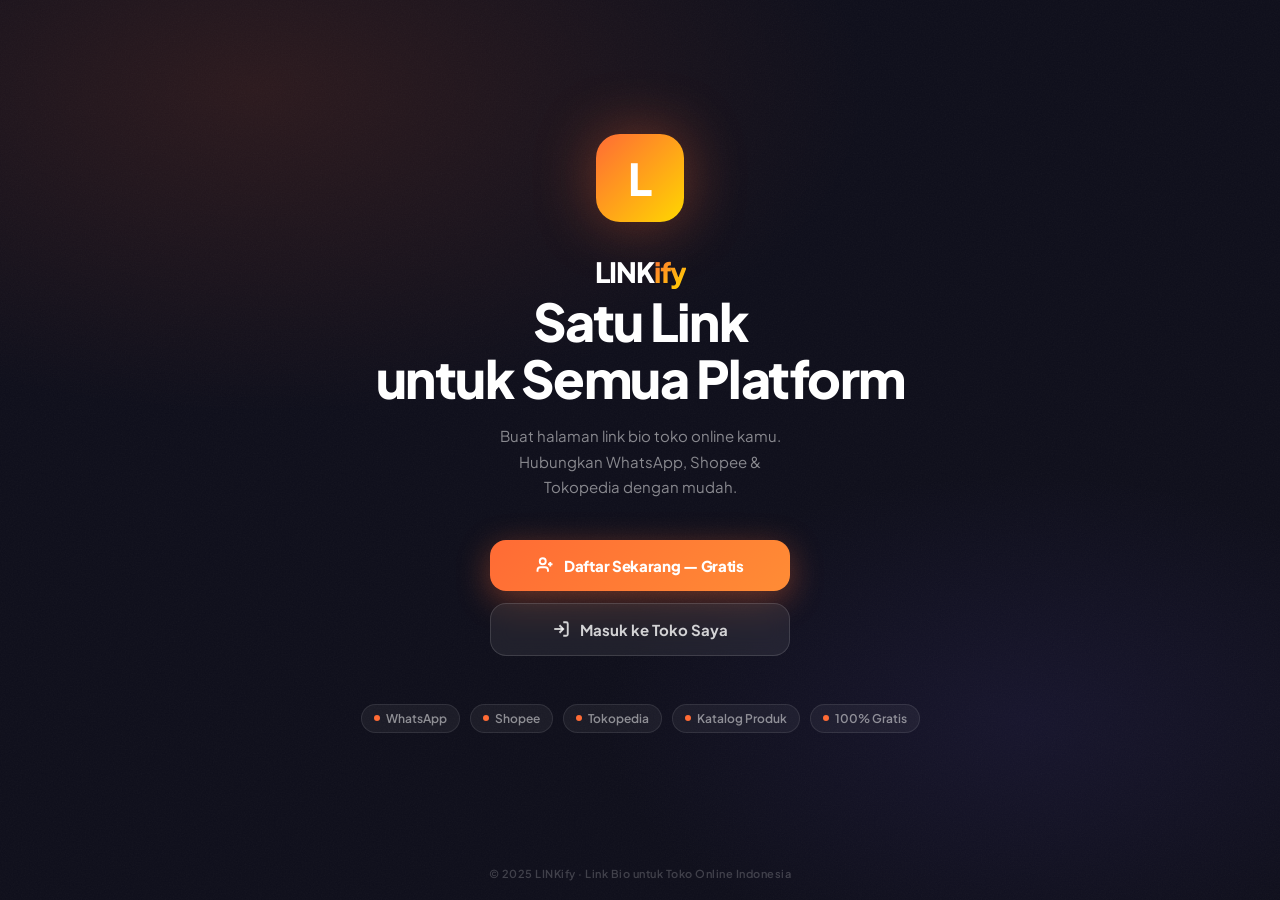
==== index.html @ 131d8022 "update" ====
<!DOCTYPE html>
<html lang="id">
<head>
  <meta charset="UTF-8">
  <meta name="viewport" content="width=device-width, initial-scale=1.0">
  <title>LINKify - Link Bio</title>
  <link rel="preconnect" href="https://fonts.googleapis.com">
  <link rel="preconnect" href="https://fonts.gstatic.com" crossorigin>
  <link href="https://fonts.googleapis.com/css2?family=Plus+Jakarta+Sans:wght@400;500;600;700;800;900&display=swap" rel="stylesheet">
  <script src="https://cdn.tailwindcss.com"></script>
  <link rel="stylesheet" href="css/style.css">
  <link rel="icon" type="image/png" sizes="32x32" href="logo-linkify.png">
  <link rel="apple-touch-icon" href="logo-linkify.png">
  <link rel="manifest" href="manifest.json">
  <style>
    /* STORE VIEW STYLES */
    html, body { min-height: 100%; }
    body.index-page {
      --idx-bg1: #0d0d1a; --idx-bg2: #131325; --idx-bg3: #0a0a18;
      --idx-card: rgba(255,255,255,0.05); --idx-border: rgba(255,255,255,0.1);
      --idx-text: #ffffff; --idx-text-muted: rgba(255,255,255,0.55);
      --idx-footer: rgba(255,255,255,0.3); --idx-section-line: rgba(255,255,255,0.06);
      background-color: #0d0d1a;
      background-image:
        radial-gradient(ellipse 80% 60% at 20% 10%, rgba(255,107,53,0.12) 0%, transparent 60%),
        radial-gradient(ellipse 60% 50% at 80% 80%, rgba(100,80,200,0.1) 0%, transparent 55%),
        url("data:image/svg+xml,%3Csvg xmlns='http://www.w3.org/2000/svg' width='300' height='300'%3E%3Cfilter id='n'%3E%3CfeTurbulence type='fractalNoise' baseFrequency='0.75' numOctaves='4' stitchTiles='stitch'/%3E%3CfeColorMatrix type='saturate' values='0'/%3E%3C/filter%3E%3Crect width='300' height='300' filter='url(%23n)' opacity='0.04'/%3E%3C/svg%3E");
      background-attachment: fixed; min-height: 100vh;
      font-family: 'Plus Jakarta Sans', sans-serif; color: var(--idx-text); overflow-x: hidden;
    }
    body.index-page[data-theme="white"] {
      --idx-bg1: #f8f9ff; --idx-bg2: #eef0fa; --idx-bg3: #f0f2ff;
      --idx-card: rgba(255,255,255,0.75); --idx-border: rgba(0,0,0,0.08);
      --idx-text: #111827; --idx-text-muted: rgba(17,24,39,0.55);
      --idx-footer: rgba(17,24,39,0.4); --idx-section-line: rgba(0,0,0,0.07);
      background-color: #f0f2ff;
      background-image:
        radial-gradient(ellipse 70% 50% at 15% 10%, rgba(255,107,53,0.08) 0%, transparent 55%),
        radial-gradient(ellipse 60% 45% at 85% 85%, rgba(120,100,255,0.07) 0%, transparent 55%);
    }
    body.index-page[data-theme="white"] .store-name,
    body.index-page[data-theme="white"] .product-name { color: #111827; }
    body.index-page[data-theme="white"] .section-title { color: rgba(17,24,39,0.5); }
    body.index-page[data-theme="white"] .theme-switcher { background: rgba(0,0,0,0.07); border-color: rgba(0,0,0,0.1); }
    body.index-page[data-theme="white"] .theme-pill { color: rgba(0,0,0,0.5); }
    body.index-page[data-theme="white"] .theme-pill:hover { color: rgba(0,0,0,0.8); }
    body.index-page[data-theme="white"] .theme-pill.active { background: rgba(0,0,0,0.1); color: #111827; }
    body.index-page[data-theme="white"] .share-btn { background: rgba(0,0,0,0.07); border-color: rgba(0,0,0,0.1); color: #111827; }
    body.index-page[data-theme="white"] .product-card { background: rgba(255,255,255,0.8); border-color: rgba(0,0,0,0.08); }
    body.index-page[data-theme="white"] .footer { color: rgba(17,24,39,0.4); border-color: rgba(0,0,0,0.07); }
    body.index-page[data-theme="white"] .footer-brand { color: rgba(17,24,39,0.5); }

    .store-view { display: none; }
    .store-view.active { display: block; }

    .index-page .container { max-width: 480px; margin: 0 auto; padding: 24px 16px 140px; }
    .index-page .top-bar { display: flex; justify-content: space-between; align-items: center; margin-bottom: 24px; }
    .index-page .share-btn {
      width: 44px; height: 44px; display: flex; align-items: center; justify-content: center;
      background: rgba(255,255,255,0.08); border: 1px solid var(--idx-border);
      backdrop-filter: blur(10px); border-radius: 14px; color: var(--idx-text); cursor: pointer; transition: all 0.3s ease;
    }
    .index-page .share-btn:hover { background: rgba(255,255,255,0.15); }
    .index-page .share-btn:active { transform: scale(0.9); }

    .theme-switcher { display: flex; gap: 4px; background: rgba(0,0,0,0.35); border: 1px solid rgba(255,255,255,0.12); backdrop-filter: blur(16px); border-radius: 50px; padding: 4px; }
    .theme-pill { display: flex; align-items: center; gap: 5px; padding: 5px 11px; border-radius: 50px; border: none; background: transparent; color: rgba(255,255,255,0.55); font-family: 'Plus Jakarta Sans', sans-serif; font-size: 11px; font-weight: 700; cursor: pointer; transition: all 0.25s ease; white-space: nowrap; }
    .theme-pill:hover { color: rgba(255,255,255,0.85); }
    .theme-pill.active { background: rgba(255,255,255,0.18); color: #ffffff; box-shadow: 0 2px 8px rgba(0,0,0,0.3); }

    .index-page .hero { text-align: center; margin-bottom: 36px; }
    .index-page .logo-wrapper {
      width: 120px; height: 120px; border-radius: 50%; padding: 3px;
      background: linear-gradient(270deg, #FF6B35, #FFD700, #FF6B35); background-size: 400% 400%;
      animation: rotateBorder 3s ease infinite; margin: 0 auto 18px;
      box-shadow: 0 0 40px rgba(255,107,53,0.3);
    }
    .index-page .logo-img { width: 100%; height: 100%; border-radius: 50%; object-fit: cover; border: 3px solid var(--idx-bg2); animation: float 3s ease-in-out infinite; background-color: var(--idx-bg3); transition: border-color 0.4s; }
    .index-page .store-name { font-size: 24px; font-weight: 800; margin-bottom: 8px; letter-spacing: -0.5px; color: var(--idx-text); }
    .index-page .store-desc { color: var(--idx-text-muted); font-size: 14px; line-height: 1.6; max-width: 300px; margin: 0 auto; }

    .index-page .section-header { margin-bottom: 14px; }
    .index-page .section-title { font-size: 11px; font-weight: 800; text-transform: uppercase; letter-spacing: 2px; color: var(--idx-text-muted); display: block; }
    .index-page .section-title::after { content: ''; display: block; width: 32px; height: 2px; background: linear-gradient(90deg, #FF6B35, #FFD700); border-radius: 2px; margin-top: 7px; }
    .index-page .platform-section { margin-bottom: 28px; }
    .index-page .catalog-section { margin-bottom: 28px; }

    .index-page .platform-btn {
      display: flex; align-items: center; gap: 14px; width: 100%; padding: 15px 18px;
      border-radius: 18px; border: none; color: white; font-family: 'Plus Jakarta Sans', sans-serif;
      font-size: 14px; font-weight: 700; cursor: pointer; text-decoration: none; margin-bottom: 10px;
      transition: transform 0.2s ease, box-shadow 0.2s ease; box-shadow: 0 4px 20px rgba(0,0,0,0.2);
      position: relative; overflow: hidden;
    }
    .index-page .platform-btn:hover { transform: translateY(-3px); box-shadow: 0 8px 30px rgba(0,0,0,0.35); }
    .index-page .platform-btn:active { transform: translateY(-1px); }
    .index-page .platform-btn::after { content: ''; position: absolute; top: 0; left: -100%; width: 60%; height: 100%; background: linear-gradient(90deg, transparent, rgba(255,255,255,0.15), transparent); transition: left 0.5s; }
    .index-page .platform-btn:hover::after { left: 150%; }
    .index-page .wa-btn { background: linear-gradient(135deg, #25D366, #128C7E); }
    .index-page .shopee-btn { background: linear-gradient(135deg, #EE4D2D, #FF6633); }
    .index-page .tokped-btn { background: linear-gradient(135deg, #03AC0E, #028a0b); }
    .index-page .platform-btn-arrow { margin-left: auto; opacity: 0.6; transition: transform 0.2s, opacity 0.2s; }
    .index-page .platform-btn:hover .platform-btn-arrow { transform: translateX(3px); opacity: 1; }
    .index-page .icon-box { width: 38px; height: 38px; background: rgba(255,255,255,0.2); border-radius: 10px; display: flex; align-items: center; justify-content: center; flex-shrink: 0; }

    .index-page .product-grid { display: grid; grid-template-columns: repeat(2,1fr); gap: 12px; }
    .index-page .product-card { background: var(--idx-card); backdrop-filter: blur(10px); border: 1px solid var(--idx-border); border-radius: 18px; overflow: hidden; transition: transform 0.25s ease, box-shadow 0.25s ease; text-decoration: none; color: var(--idx-text); }
    .index-page .product-card:hover { transform: scale(1.03); box-shadow: 0 12px 28px rgba(0,0,0,0.35); }
    .index-page .product-img { width: 100%; height: 155px; object-fit: cover; background-color: var(--idx-bg2); display: block; }
    .index-page .product-info { padding: 12px; }
    .index-page .product-name { font-size: 13px; font-weight: 600; margin-bottom: 6px; line-height: 1.35; display: -webkit-box; -webkit-line-clamp: 2; -webkit-box-orient: vertical; overflow: hidden; color: var(--idx-text); }
    .index-page .product-price { font-size: 14px; font-weight: 800; color: #FF6B35; background: rgba(255,107,53,0.1); display: inline-block; padding: 3px 8px; border-radius: 7px; }
    .index-page .skeleton-box { background: var(--idx-card); border: 1px solid var(--idx-border); border-radius: 18px; overflow: hidden; }

    .index-page .footer { text-align: center; padding: 24px 0 16px; margin-top: 32px; border-top: 1px solid var(--idx-section-line); font-size: 12px; color: var(--idx-footer); }
    .index-page .footer-brand { display: inline-flex; align-items: center; gap: 6px; margin-top: 8px; font-size: 11px; letter-spacing: 1px; text-transform: uppercase; opacity: 0.6; color: var(--idx-footer); font-weight: 700; }
    .index-page .footer-brand img { width: 16px; height: 16px; border-radius: 4px; opacity: 0.7; }
    .index-page .footer-copy { font-size: 11px; opacity: 0.5; margin-top: 4px; }

    .index-page .floating-wa { position: fixed; bottom: 24px; right: 24px; width: 58px; height: 58px; background: linear-gradient(135deg, #25D366, #128C7E); border-radius: 50%; display: flex; align-items: center; justify-content: center; box-shadow: 0 8px 28px rgba(37,211,102,0.45); z-index: 99; transition: transform 0.25s cubic-bezier(0.34,1.56,0.64,1); }
    .index-page .floating-wa:hover { transform: scale(1.1); }
    .index-page .floating-wa:active { transform: scale(0.9); }

    /* ──── LANDING PAGE ──── */
    #landing-page {
      display: none;
      min-height: 100vh;
      flex-direction: column;
      font-family: 'Plus Jakarta Sans', sans-serif;
    }
    .landing-hero { flex: 1; display: flex; flex-direction: column; align-items: center; justify-content: center; text-align: center; padding: 60px 24px 40px; }
    .landing-logo {
      width: 88px; height: 88px;
      background: linear-gradient(135deg, #FF6B35, #FFD700);
      border-radius: 24px;
      display: flex; align-items: center; justify-content: center;
      margin: 0 auto 32px;
      box-shadow: 0 0 60px rgba(255,107,53,0.4);
      animation: landingPulse 2.5s ease-in-out infinite;
      font-size: 44px; font-weight: 900; color: white; line-height: 1;
    }
    @keyframes landingPulse { 0%,100%{box-shadow:0 0 40px rgba(255,107,53,0.3)} 50%{box-shadow:0 0 80px rgba(255,107,53,0.6)} }
    .landing-wordmark { font-size: 28px; font-weight: 900; letter-spacing: -1px; margin-bottom: 4px; }
    .landing-wordmark span { background: linear-gradient(135deg, #FF6B35, #FFD700); -webkit-background-clip: text; -webkit-text-fill-color: transparent; background-clip: text; }
    .landing-title { font-size: clamp(32px, 7vw, 52px); font-weight: 900; letter-spacing: -1.5px; line-height: 1.1; margin-bottom: 16px; }
    .landing-subtitle { font-size: 15px; color: rgba(255,255,255,0.5); max-width: 320px; line-height: 1.7; margin: 0 auto 40px; }
    .landing-actions { display: flex; flex-direction: column; gap: 12px; width: 100%; max-width: 300px; }
    .landing-btn-primary {
      display: flex; align-items: center; justify-content: center; gap: 10px;
      padding: 16px 24px; background: linear-gradient(135deg, #FF6B35, #FF8C35);
      border-radius: 16px; color: white; font-weight: 800; font-size: 15px;
      text-decoration: none; border: none; cursor: pointer;
      transition: all 0.25s cubic-bezier(0.34,1.56,0.64,1);
      box-shadow: 0 8px 32px rgba(255,107,53,0.4);
      font-family: 'Plus Jakarta Sans', sans-serif; letter-spacing: -0.3px;
    }
    .landing-btn-primary:hover { transform: translateY(-3px) scale(1.02); box-shadow: 0 12px 40px rgba(255,107,53,0.5); }
    .landing-btn-secondary {
      display: flex; align-items: center; justify-content: center; gap: 10px;
      padding: 16px 24px; background: rgba(255,255,255,0.07);
      border: 1px solid rgba(255,255,255,0.13); backdrop-filter: blur(10px);
      border-radius: 16px; color: rgba(255,255,255,0.8); font-weight: 700;
      font-size: 15px; text-decoration: none; cursor: pointer;
      transition: all 0.2s ease; font-family: 'Plus Jakarta Sans', sans-serif;
    }
    .landing-btn-secondary:hover { background: rgba(255,255,255,0.12); color: white; border-color: rgba(255,255,255,0.2); }
    .landing-features { display: flex; gap: 10px; margin-top: 48px; flex-wrap: wrap; justify-content: center; }
    .feature-chip { display: flex; align-items: center; gap: 6px; padding: 6px 12px; background: rgba(255,255,255,0.05); border: 1px solid rgba(255,255,255,0.09); border-radius: 50px; font-size: 12px; font-weight: 600; color: rgba(255,255,255,0.5); }
    .feature-chip-dot { width: 6px; height: 6px; border-radius: 50%; background: #FF6B35; flex-shrink: 0; }
    .landing-footer { text-align: center; padding: 20px; font-size: 11px; color: rgba(255,255,255,0.2); font-weight: 600; letter-spacing: 0.5px; }

    @keyframes rotateBorder { 0%{background-position:0% 50%} 50%{background-position:100% 50%} 100%{background-position:0% 50%} }
    @keyframes float { 0%,100%{transform:translateY(0px)} 50%{transform:translateY(-8px)} }
    .fade-up { opacity: 0; transform: translateY(20px); transition: opacity 0.6s cubic-bezier(0.22,1,0.36,1), transform 0.6s cubic-bezier(0.22,1,0.36,1); }
    .fade-up.show { opacity: 1; transform: translateY(0); }
  </style>
</head>
<body class="index-page">

  <!-- LANDING PAGE (tampil jika tidak ada ?uid=) -->
  <div id="landing-page">
    <div class="landing-hero">
      <div class="landing-logo">L</div>
      <div class="landing-wordmark">LINK<span>ify</span></div>
      <h1 class="landing-title">Satu Link<br>untuk Semua Platform</h1>
      <p class="landing-subtitle">Buat halaman link bio toko online kamu. Hubungkan WhatsApp, Shopee & Tokopedia dengan mudah.</p>
      <div class="landing-actions">
        <a href="admin-daftar.html" class="landing-btn-primary">
          <svg width="18" height="18" viewBox="0 0 24 24" fill="none" stroke="currentColor" stroke-width="2.5"><path d="M16 21v-2a4 4 0 00-4-4H6a4 4 0 00-4 4v2"/><circle cx="9" cy="7" r="4"/><line x1="19" y1="8" x2="19" y2="14"/><line x1="22" y1="11" x2="16" y2="11"/></svg>
          Daftar Sekarang — Gratis
        </a>
        <a href="login-user.html" class="landing-btn-secondary">
          <svg width="18" height="18" viewBox="0 0 24 24" fill="none" stroke="currentColor" stroke-width="2.5"><path d="M15 3h4a2 2 0 012 2v14a2 2 0 01-2 2h-4"/><polyline points="10 17 15 12 10 7"/><line x1="15" y1="12" x2="3" y2="12"/></svg>
          Masuk ke Toko Saya
        </a>
      </div>
      <div class="landing-features">
        <div class="feature-chip"><span class="feature-chip-dot"></span>WhatsApp</div>
        <div class="feature-chip"><span class="feature-chip-dot"></span>Shopee</div>
        <div class="feature-chip"><span class="feature-chip-dot"></span>Tokopedia</div>
        <div class="feature-chip"><span class="feature-chip-dot"></span>Katalog Produk</div>
        <div class="feature-chip"><span class="feature-chip-dot"></span>100% Gratis</div>
      </div>
    </div>
    <div class="landing-footer">© 2025 LINKify · Link Bio untuk Toko Online Indonesia</div>
  </div>

  <!-- STORE VIEW (tampil jika ada ?uid=) -->
  <div class="store-view container">
    <div class="top-bar">
      <div class="theme-switcher" id="themeSwitcher">
        <button class="theme-pill active" data-t="dark" onclick="setTheme('dark')" title="Midnight">
          <span>🌙</span><span>Midnight</span>
        </button>
        <button class="theme-pill" data-t="white" onclick="setTheme('white')" title="White">
          <span>☀️</span><span>White</span>
        </button>
      </div>
      <button onclick="shareLink()" class="share-btn" title="Bagikan">
        <svg xmlns="http://www.w3.org/2000/svg" width="18" height="18" viewBox="0 0 24 24" fill="none" stroke="currentColor" stroke-width="2.5" stroke-linecap="round" stroke-linejoin="round">
          <path d="M4 12v8a2 2 0 0 0 2 2h12a2 2 0 0 0 2-2v-8"/><polyline points="16 6 12 2 8 6"/><line x1="12" y1="2" x2="12" y2="15"/>
        </svg>
      </button>
    </div>

    <div class="hero fade-up">
      <div class="logo-wrapper">
        <img id="profileImg" src="https://placehold.co/200x200/1a1a2e/ffffff?text=Logo" alt="Logo" class="logo-img">
      </div>
      <h1 id="username" class="store-name">Memuat...</h1>
      <p id="bio" class="store-desc"></p>
    </div>

    <div class="platform-section fade-up">
      <div class="section-header"><span class="section-title">Pemesanan & Platform</span></div>
      <a id="link-wa-main" href="#" target="_blank" class="platform-btn wa-btn">
        <div class="icon-box">
          <svg viewBox="0 0 24 24" width="20" height="20" fill="white"><path d="M17.472 14.382c-.297-.149-1.758-.867-2.03-.967-.273-.099-.471-.148-.67.15-.197.297-.767.966-.94 1.164-.173.199-.347.223-.644.075-.297-.15-1.255-.463-2.39-1.475-.883-.788-1.48-1.761-1.653-2.059-.173-.297-.018-.458.13-.606.134-.133.298-.347.446-.52.149-.174.198-.298.298-.497.099-.198.05-.371-.025-.52-.075-.149-.669-1.612-.916-2.207-.242-.579-.487-.5-.669-.51-.173-.008-.371-.01-.57-.01-.198 0-.52.074-.792.372-.272.297-1.04 1.016-1.04 2.479 0 1.462 1.065 2.875 1.213 3.074.149.198 2.096 3.2 5.077 4.487.709.306 1.262.489 1.694.625.712.227 1.36.195 1.871.118.571-.085 1.758-.719 2.006-1.413.248-.694.248-1.289.173-1.413-.074-.124-.272-.198-.57-.347m-5.421 7.403h-.004a9.87 9.87 0 01-5.031-1.378l-.361-.214-3.741.982.998-3.648-.235-.374a9.86 9.86 0 01-1.51-5.26c.001-5.45 4.436-9.884 9.888-9.884 2.64 0 5.122 1.03 6.988 2.898a9.825 9.825 0 012.893 6.994c-.003 5.45-4.437 9.884-9.885 9.884m8.413-18.297A11.815 11.815 0 0012.05 0C5.495 0 .16 5.335.157 11.892c0 2.096.547 4.142 1.588 5.945L.057 24l6.305-1.654a11.882 11.882 0 005.683 1.448h.005c6.554 0 11.89-5.335 11.893-11.893a11.821 11.821 0 00-3.48-8.413z"/></svg>
        </div>
        Pesan Lewat WhatsApp
        <svg class="platform-btn-arrow" width="16" height="16" viewBox="0 0 24 24" fill="none" stroke="currentColor" stroke-width="2.5"><polyline points="9 18 15 12 9 6"/></svg>
      </a>
      <a id="link-shopee" href="#" target="_blank" class="platform-btn shopee-btn hidden">
        <div class="icon-box">
          <svg viewBox="0 0 24 24" width="20" height="20" fill="white"><path d="M19.793 7.507c0-2.075-.828-3.952-2.168-5.308a.675.675 0 00-.95-.014.664.664 0 00-.013.944 6.506 6.506 0 011.8 4.378 6.501 6.501 0 01-6.504 6.487 6.499 6.499 0 01-6.5-6.487 6.497 6.497 0 011.8-4.378.664.664 0 00-.013-.944.675.675 0 00-.95.014A7.824 7.824 0 004.127 7.507c0 .332.022.659.063.98H2.672a1.354 1.354 0 00-1.348 1.214L.024 21.347A1.344 1.344 0 001.37 22.86h21.26a1.344 1.344 0 001.346-1.513l-1.3-11.626a1.354 1.354 0 00-1.348-1.214h-1.597a7.9 7.9 0 00.062-.98zM12 1.14a2.694 2.694 0 110 5.388A2.694 2.694 0 0112 1.14z"/></svg>
        </div>
        Pesan Lewat Shopee
        <svg class="platform-btn-arrow" width="16" height="16" viewBox="0 0 24 24" fill="none" stroke="currentColor" stroke-width="2.5"><polyline points="9 18 15 12 9 6"/></svg>
      </a>
      <a id="link-tokped" href="#" target="_blank" class="platform-btn tokped-btn">
        <div class="icon-box">
          <svg viewBox="0 0 24 24" width="20" height="20" fill="white"><path d="M21 7H3a1 1 0 00-1 1v11a2 2 0 002 2h16a2 2 0 002-2V8a1 1 0 00-1-1zm-9 9a3 3 0 110-6 3 3 0 010 6z"/><path d="M8 7V5a4 4 0 018 0v2"/></svg>
        </div>
        Pesan Lewat Tokopedia
        <svg class="platform-btn-arrow" width="16" height="16" viewBox="0 0 24 24" fill="none" stroke="currentColor" stroke-width="2.5"><polyline points="9 18 15 12 9 6"/></svg>
      </a>
    </div>

    <div class="catalog-section">
      <div class="section-header"><span class="section-title">Katalog Produk</span></div>
      <div id="productList" class="product-grid">
        <div class="skeleton-box">
          <div class="skeleton" style="height:155px;border-radius:18px 18px 0 0;"></div>
          <div style="padding:12px;"><div class="skeleton" style="height:13px;width:80%;margin-bottom:8px;border-radius:6px;"></div><div class="skeleton" style="height:22px;width:45%;border-radius:7px;"></div></div>
        </div>
        <div class="skeleton-box">
          <div class="skeleton" style="height:155px;border-radius:18px 18px 0 0;"></div>
          <div style="padding:12px;"><div class="skeleton" style="height:13px;width:60%;margin-bottom:8px;border-radius:6px;"></div><div class="skeleton" style="height:22px;width:40%;border-radius:7px;"></div></div>
        </div>
      </div>
    </div>

    <div class="footer">
      <p id="footer-store">© 2025 My Store</p>
      <div class="footer-brand"><img src="logo-linkify.png" alt="LINKify"> Powered by LINKify</div>
      <p class="footer-copy">© 2025 LINKify. All rights reserved.</p>
    </div>
  </div>

  <a id="waBtn" href="#" target="_blank" rel="noopener noreferrer" data-wa="" class="floating-wa" style="display:none;">
    <svg xmlns="http://www.w3.org/2000/svg" width="28" height="28" viewBox="0 0 24 24" fill="white"><path d="M17.472 14.382c-.297-.149-1.758-.867-2.03-.967-.273-.099-.471-.148-.67.15-.197.297-.767.966-.94 1.164-.173.199-.347.223-.644.075-.297-.15-1.255-.463-2.39-1.475-.883-.788-1.48-1.761-1.653-2.059-.173-.297-.018-.458.13-.606.134-.133.298-.347.446-.52.149-.174.198-.298.298-.497.099-.198.05-.371-.025-.52-.075-.149-.669-1.612-.916-2.207-.242-.579-.487-.5-.669-.51-.173-.008-.371-.01-.57-.01-.198 0-.52.074-.792.372-.272.297-1.04 1.016-1.04 2.479 0 1.462 1.065 2.875 1.213 3.074.149.198 2.096 3.2 5.077 4.487.709.306 1.262.489 1.694.625.712.227 1.36.195 1.871.118.571-.085 1.758-.719 2.006-1.413.248-.694.248-1.289.173-1.413-.074-.124-.272-.198-.57-.347m-5.421 7.403h-.004a9.87 9.87 0 01-5.031-1.378l-.361-.214-3.741.982.998-3.648-.235-.374a9.86 9.86 0 01-1.51-5.26c.001-5.45 4.436-9.884 9.888-9.884 2.64 0 5.122 1.03 6.988 2.898a9.825 9.825 0 012.893 6.994c-.003 5.45-4.437 9.884-9.885 9.884m8.413-18.297A11.815 11.815 0 0012.05 0C5.495 0 .16 5.335.157 11.892c0 2.096.547 4.142 1.588 5.945L.057 24l6.305-1.654a11.882 11.882 0 005.683 1.448h.005c6.554 0 11.89-5.335 11.893-11.893a11.821 11.821 0 00-3.48-8.413z"/></svg>
  </a>

  <script>
    const urlParams = new URLSearchParams(window.location.search);
    const HAS_UID = !!urlParams.get('uid');
    if (!HAS_UID) {
      document.getElementById('landing-page').style.display = 'flex';
      document.getElementById('landing-page').style.flexDirection = 'column';
    } else {
      document.querySelector('.store-view').classList.add('active');
      document.getElementById('waBtn').style.display = 'flex';
    }
    function setTheme(t) {
      document.body.setAttribute('data-theme', t);
      localStorage.setItem('lf-theme', t);
      document.querySelectorAll('.theme-pill').forEach(d => d.classList.toggle('active', d.dataset.t === t));
    }
    const validThemes = ['dark','white'];
    const savedTheme = validThemes.includes(localStorage.getItem('lf-theme')) ? localStorage.getItem('lf-theme') : 'dark';
    setTheme(savedTheme);
    window.shareLink = () => {
      const title = document.getElementById('username')?.innerText || 'Toko';
      if (navigator.share) { navigator.share({ title, url: window.location.href }); }
      else { navigator.clipboard.writeText(window.location.href).then(() => alert('Link berhasil disalin!')).catch(() => alert('Gagal menyalin link.')); }
    };
  </script>
  <script type="module" src="js/script.js"></script>
</body>
</html>
---- css/style.css ----
@import url('https://fonts.googleapis.com/css2?family=Plus+Jakarta+Sans:wght@400;500;600;700;800;900&family=Inter:wght@400;500;600;700;800&display=swap');

*, *::before, *::after { box-sizing: border-box; margin: 0; padding: 0; }

:root {
  --bg: #F7F7F8;
  --card: #FFFFFF;
  --text: #0F0F10;
  --text-muted: #6B7280;
  --border: #E5E7EB;
  --danger: #EF4444;
  --accent: #FF6B35;
  --accent-hover: #E85A25;
  --success: #10B981;
}

.hidden { display: none !important; }

/* ========== GLOBAL ========== */
html, body { height: 100%; background: var(--bg); font-family: 'Inter', sans-serif; color: var(--text); }

.earth-card {
  background-color: var(--card);
  border: 1px solid var(--border);
  box-shadow: 0 4px 24px rgba(0,0,0,0.06);
  border-radius: 20px;
}

h1, h2, h3 { font-family: 'Plus Jakarta Sans', sans-serif; font-weight: 700; }

input, textarea, select {
  color: var(--text) !important;
  background-color: var(--bg) !important;
  border: 1px solid var(--border) !important;
  transition: all 0.2s ease;
  font-family: 'Inter', sans-serif;
}
input:focus, textarea:focus {
  outline: none;
  border-color: var(--accent) !important;
  box-shadow: 0 0 0 3px rgba(255,107,53,0.1);
  background-color: #fff !important;
}

.page { display: none; }
.page.active, .page.show { display: block; animation: fadeIn 0.3s; }
@keyframes fadeIn { from { opacity: 0; transform: translateY(6px); } to { opacity: 1; transform: translateY(0); } }

.skeleton {
  background: linear-gradient(90deg, var(--bg) 25%, #E5E7EB 50%, var(--bg) 75%);
  background-size: 200% 100%;
  animation: shimmer 1.5s infinite;
  border-radius: 10px;
}
@keyframes shimmer { 0% { background-position: -200% 0; } 100% { background-position: 200% 0; } }

.product-card { transition: all 0.3s ease; }
.product-card:hover { transform: translateY(-3px); box-shadow: 0 16px 32px -8px rgba(0,0,0,0.1); }

.fade-up { opacity: 0; transform: translateY(20px); transition: opacity 0.6s cubic-bezier(0.22, 1, 0.36, 1), transform 0.6s cubic-bezier(0.22, 1, 0.36, 1); }
.fade-up.show { opacity: 1; transform: translateY(0); }

.jelly-click { transition: transform 0.15s cubic-bezier(0.4, 0, 0.2, 1); }
.jelly-click:active { transform: scale(0.85); transition: transform 0.08s; }
.jelly-click.bounce-back { transform: scale(1.08); transition: transform 0.2s cubic-bezier(0.34, 1.56, 0.64, 1); }
button { transition: all 0.2s ease; }

/* ========== LAYOUT ADMIN ========== */
.wrapper { display: flex; min-height: 100vh; }

.sidebar {
  width: 240px;
  background: #0F0F10;
  border-right: none;
  position: fixed; top: 0; left: 0; bottom: 0;
  padding: 20px 14px;
  display: flex; flex-direction: column;
  z-index: 30; transition: transform 0.28s ease;
  overflow-y: auto;
}
.sidebar-logo {
  font-family: 'Plus Jakarta Sans', sans-serif;
  font-weight: 900; font-size: 20px;
  margin-bottom: 28px; padding: 4px 8px;
  color: #fff; letter-spacing: -0.5px;
}
.sidebar-logo span { color: #FF6B35; }

.sidebar-section-label {
  font-size: 10px; font-weight: 700;
  text-transform: uppercase; letter-spacing: 1.2px;
  color: rgba(255,255,255,0.25);
  padding: 0 8px; margin: 12px 0 6px;
}

.sidebar-menu { display: flex; flex-direction: column; gap: 2px; flex: 1; }

.tab-btn {
  padding: 11px 12px; border-radius: 10px;
  cursor: pointer; font-weight: 600; font-size: 13px;
  color: rgba(255,255,255,0.45);
  border: none; background: transparent;
  text-align: left; width: 100%;
  display: flex; align-items: center; gap: 10px;
  transition: all 0.15s; font-family: 'Inter', sans-serif; line-height: 1;
}
.tab-btn svg { width: 17px; height: 17px; flex-shrink: 0; }
.tab-btn:hover { background: rgba(255,255,255,0.07); color: rgba(255,255,255,0.85); }
.tab-btn.active-tab { background: rgba(255,107,53,0.15); color: #FF6B35; }
.tab-btn.active-tab svg { stroke: #FF6B35; }
.tab-btn.logout-btn { color: rgba(239,68,68,0.7); margin-top: 6px; }
.tab-btn.logout-btn:hover { background: rgba(239,68,68,0.1); color: #EF4444; }

hr.divider { border: none; border-top: 1px solid rgba(255,255,255,0.07); margin: 10px 0; }

.overlay { display: none; position: fixed; inset: 0; background: rgba(0,0,0,0.6); z-index: 25; backdrop-filter: blur(3px); }
.overlay.show { display: block; }

.main { margin-left: 240px; flex: 1; display: flex; flex-direction: column; min-height: 100vh; }

.mob-header {
  display: none; padding: 14px 16px;
  background: #0F0F10;
  align-items: center; justify-content: space-between;
  position: sticky; top: 0; z-index: 20;
}
.mob-title { font-family: 'Plus Jakarta Sans', sans-serif; font-weight: 900; font-size: 17px; color: #fff; letter-spacing: -0.5px; }
.mob-title span { color: #FF6B35; }
.hamburger {
  width: 38px; height: 38px; border-radius: 10px;
  border: 1px solid rgba(255,255,255,0.12);
  background: rgba(255,255,255,0.07);
  display: flex; align-items: center; justify-content: center;
  cursor: pointer; padding: 0; color: #fff;
}

.page-wrap { padding: 28px 28px 60px; flex: 1; }
.page-h { font-size: 21px; font-weight: 800; margin-bottom: 20px; letter-spacing: -0.5px; }

/* CLOCK BOX */
.clock-box {
  background: linear-gradient(135deg, #0F0F10, #1a1a2e);
  border: 1px solid rgba(255,107,53,0.2);
  border-radius: 16px; padding: 20px 24px; margin-bottom: 16px;
  position: relative; overflow: hidden;
}
.clock-box::before {
  content: ''; position: absolute; top: -30px; right: -30px;
  width: 100px; height: 100px; border-radius: 50%;
  background: radial-gradient(circle, rgba(255,107,53,0.2), transparent);
}
.clock-time { font-size: 34px; font-weight: 900; letter-spacing: -1.5px; font-variant-numeric: tabular-nums; color: #fff; font-family: 'Plus Jakarta Sans', sans-serif; }
.clock-date { font-size: 12px; opacity: 0.45; margin-top: 4px; color: #fff; font-weight: 600; }
.clock-accent { display: inline-block; color: #FF6B35; }

/* STATS */
.stats { display: grid; grid-template-columns: repeat(auto-fit, minmax(160px, 1fr)); gap: 12px; }
.stat {
  background: var(--card); border: 1px solid var(--border);
  border-radius: 14px; padding: 18px 20px;
  transition: box-shadow 0.2s ease;
}
.stat:hover { box-shadow: 0 4px 16px rgba(0,0,0,0.06); }
.stat-lbl { font-size: 11px; font-weight: 700; color: var(--text-muted); text-transform: uppercase; letter-spacing: 0.8px; margin-bottom: 10px; }
.stat-val { font-size: 30px; font-weight: 900; line-height: 1; font-family: 'Plus Jakarta Sans', sans-serif; letter-spacing: -1px; }
.stat-val.red { color: var(--danger); }
.stat-val.sm { font-size: 13px; font-weight: 700; word-break: break-all; letter-spacing: 0; }
.stat-icon { width: 32px; height: 32px; border-radius: 8px; display: flex; align-items: center; justify-content: center; margin-bottom: 12px; }

/* PRODUCT LIST */
.prod-header { display: flex; justify-content: space-between; align-items: center; flex-wrap: wrap; gap: 10px; margin-bottom: 18px; }
.prod-grid { display: grid; grid-template-columns: repeat(auto-fill, minmax(190px, 1fr)); gap: 12px; }

.p-card {
  background: var(--card); border: 1px solid var(--border);
  border-radius: 16px; overflow: hidden;
  transition: box-shadow 0.2s, transform 0.2s;
}
.p-card:hover { box-shadow: 0 8px 24px rgba(0,0,0,0.08); transform: translateY(-2px); }
.p-img { width: 100%; height: 135px; object-fit: cover; background: var(--bg); display: block; }
.p-body { padding: 12px 14px 14px; }
.p-name { font-size: 13px; font-weight: 700; white-space: nowrap; overflow: hidden; text-overflow: ellipsis; margin-bottom: 3px; }
.p-price { font-size: 15px; font-weight: 800; color: var(--accent); margin-bottom: 2px; letter-spacing: -0.3px; }
.p-stock { font-size: 11px; color: var(--text-muted); margin-bottom: 10px; font-weight: 600; }
.p-acts { display: flex; gap: 6px; }
.p-acts button { flex: 1; padding: 7px 0; border-radius: 8px; font-size: 12px; font-weight: 700; cursor: pointer; font-family: 'Inter', sans-serif; border: 1px solid; transition: all 0.15s; }
.btn-ed { border-color: var(--border); background: var(--bg); color: var(--text); }
.btn-ed:hover { background: var(--text); color: #fff; border-color: var(--text); }
.btn-del { border-color: #FEE2E2; background: #FEF2F2; color: var(--danger); }
.btn-del:hover { background: var(--danger); color: #fff; border-color: var(--danger); }

.skel-card { background: var(--card); border: 1px solid var(--border); border-radius: 16px; overflow: hidden; }
.empty { grid-column: 1/-1; text-align: center; padding: 60px 20px; color: var(--text-muted); }
.empty svg { width: 48px; height: 48px; margin: 0 auto 14px; display: block; opacity: 0.4; }
.empty-h { font-size: 15px; font-weight: 800; color: var(--text); margin-bottom: 6px; }
.empty-p { font-size: 13px; font-weight: 500; }

/* SETTINGS FORM */
.f-card { background: var(--card); border: 1px solid var(--border); border-radius: 18px; padding: 24px; max-width: 520px; }
.f-group { margin-bottom: 16px; }
.f-label { display: block; margin-bottom: 7px; font-size: 12px; font-weight: 700; text-transform: uppercase; letter-spacing: 0.5px; color: var(--text-muted); }
.f-label.red { color: var(--danger); }
.f-input, .f-area {
  width: 100%; padding: 11px 13px;
  border-radius: 11px; font-size: 14px; font-weight: 500;
  border: 1px solid var(--border); background: var(--bg); color: var(--text);
  outline: none; transition: all 0.15s; font-family: 'Inter', sans-serif;
}
.f-input:focus, .f-area:focus { border-color: var(--accent); background: #fff; box-shadow: 0 0 0 3px rgba(255,107,53,0.1); }
.f-area { resize: vertical; }
.f-row { display: flex; gap: 12px; }
.f-row .f-group { flex: 1; }

.logo-row { display: flex; gap: 12px; align-items: center; flex-wrap: wrap; }
#logo-preview { width: 56px; height: 56px; border-radius: 50%; object-fit: cover; border: 2px solid var(--border); flex-shrink: 0; }

/* BUTTONS */
.btn { padding: 11px 20px; border-radius: 11px; font-weight: 700; font-size: 14px; cursor: pointer; border: none; display: inline-flex; align-items: center; justify-content: center; gap: 7px; font-family: 'Inter', sans-serif; transition: all 0.15s; letter-spacing: -0.2px; }
.btn-dark { background: #0F0F10; color: #fff; }
.btn-dark:hover { background: #2a2a2a; }
.btn-dark:active { transform: scale(0.97); }
.btn-dark:disabled { opacity: 0.4; cursor: not-allowed; transform: none; }
.btn-accent { background: var(--accent); color: #fff; box-shadow: 0 4px 16px rgba(255,107,53,0.3); }
.btn-accent:hover { background: var(--accent-hover); box-shadow: 0 6px 20px rgba(255,107,53,0.4); }
.btn-w { width: 100%; }

/* MODAL */
.modal-bg { display: none; position: fixed; inset: 0; background: rgba(0,0,0,0.6); z-index: 50; align-items: flex-end; justify-content: center; backdrop-filter: blur(4px); }
.modal-bg.open, .modal-bg.show { display: flex; }
.modal-box {
  background: #fff; width: 100%; max-width: 480px;
  border-radius: 24px 24px 0 0;
  padding: 6px 22px 36px;
  max-height: 92vh; overflow-y: auto;
  animation: slideUp 0.28s cubic-bezier(0.22,1,0.36,1);
}
@keyframes slideUp { from { transform: translateY(100%); } to { transform: translateY(0); } }
.modal-pull { width: 36px; height: 4px; background: #D1D5DB; border-radius: 2px; margin: 12px auto 18px; cursor: pointer; }
.modal-h { font-size: 17px; font-weight: 800; margin-bottom: 18px; letter-spacing: -0.4px; }

/* UPLOAD */
.upload-zone {
  border: 2px dashed var(--border); border-radius: 12px;
  padding: 22px; text-align: center; cursor: pointer;
  background: var(--bg); color: var(--text-muted);
  font-size: 13px; font-weight: 600; transition: all 0.2s ease;
}
.upload-zone:hover { border-color: var(--accent); color: var(--accent); background: rgba(255,107,53,0.04); }
#img-preview-wrap { margin-top: 10px; display: none; }
#img-preview-wrap img { width: 100%; height: 180px; object-fit: cover; border-radius: 10px; border: 1px solid var(--border); }

/* TOAST */
#toast {
  position: fixed; top: 18px; left: 50%;
  transform: translateX(-50%) translateY(-120px);
  color: #fff; padding: 11px 22px;
  border-radius: 50px; font-size: 13px; font-weight: 700;
  z-index: 999; box-shadow: 0 6px 24px rgba(0,0,0,0.2);
  white-space: nowrap; opacity: 0; pointer-events: none;
  transition: transform 0.28s cubic-bezier(0.22,1,0.36,1), opacity 0.28s ease;
}
#toast.show { transform: translateX(-50%) translateY(0); opacity: 1; }

/* ======== RESPONSIVE ======== */
@media (max-width: 768px) {
  .sidebar { transform: translateX(-100%); }
  .sidebar.open { transform: translateX(0); box-shadow: 6px 0 32px rgba(0,0,0,0.25); }
  .main { margin-left: 0; }
  .mob-header { display: flex; }
  .page-wrap { padding: 16px 14px 80px; }
  .prod-grid { grid-template-columns: 1fr 1fr; }
  .f-card { max-width: 100%; }
  .clock-time { font-size: 28px; }
}
@media (max-width: 400px) {
  .prod-grid { grid-template-columns: 1fr; }
  .f-row { flex-direction: column; gap: 0; }
}

/* ===== MODAL DESKTOP ===== */
@media (min-width: 600px) {
  .modal-bg {
    align-items: center;
    padding: 16px;
  }
  .modal-box {
    border-radius: 20px;
    max-width: 520px;
    max-height: 88vh;
  }
}
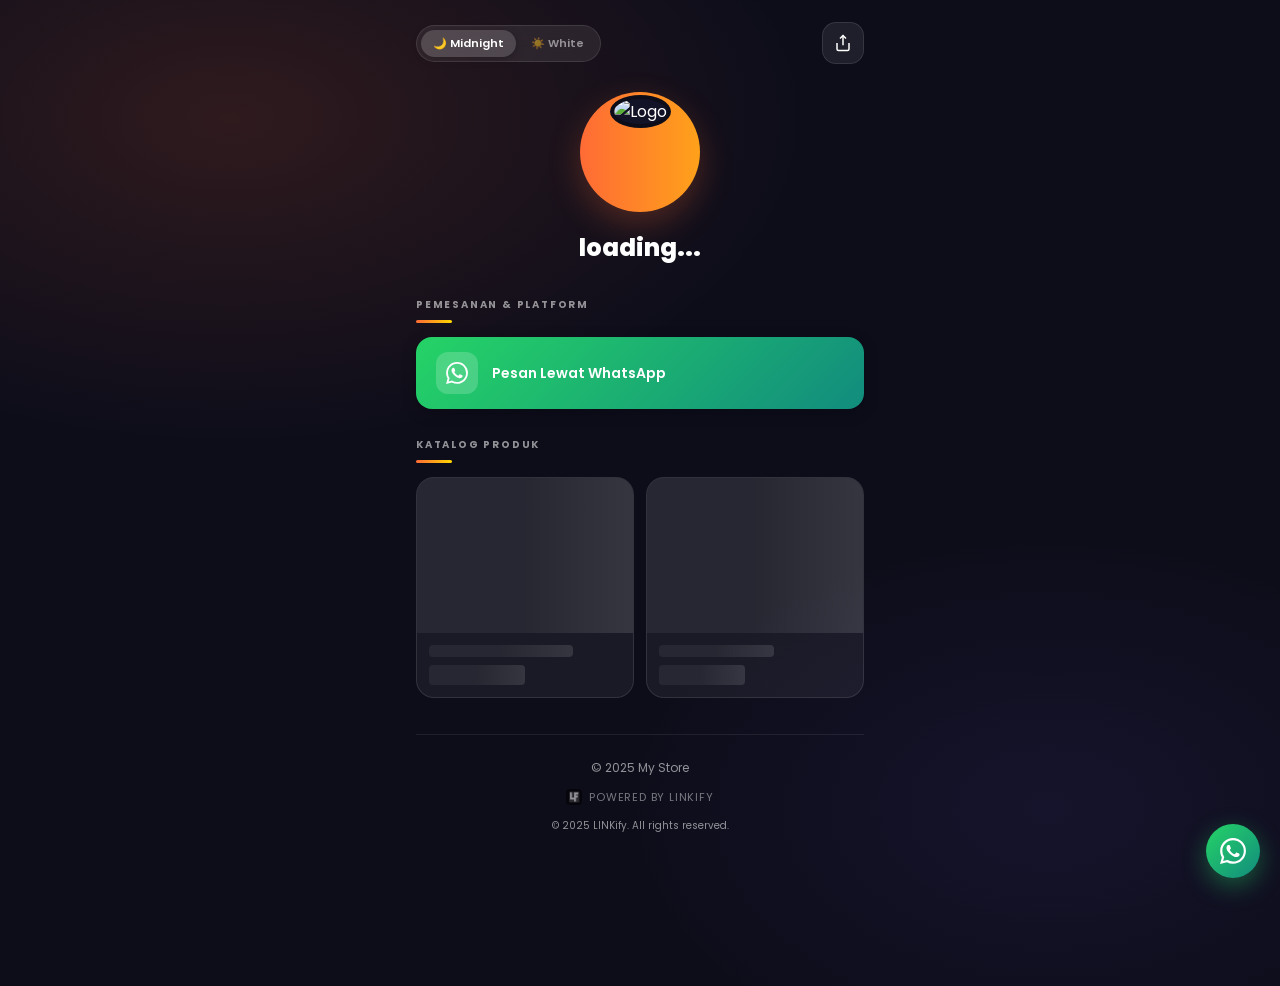
==== commit ddf93e2b: "Update print statement to display 'Goodbye World'" ====
--- a/index.html
+++ b/index.html
@@ -3,308 +3,121 @@
 <head>
   <meta charset="UTF-8">
   <meta name="viewport" content="width=device-width, initial-scale=1.0">
-  <title>LINKify - Link Bio</title>
-  <link rel="preconnect" href="https://fonts.googleapis.com">
-  <link rel="preconnect" href="https://fonts.gstatic.com" crossorigin>
-  <link href="https://fonts.googleapis.com/css2?family=Plus+Jakarta+Sans:wght@400;500;600;700;800;900&display=swap" rel="stylesheet">
-  <script src="https://cdn.tailwindcss.com"></script>
-  <link rel="stylesheet" href="css/style.css">
-  <link rel="icon" type="image/png" sizes="32x32" href="logo-linkify.png">
+  <title>LINKify — Link Bio Toko</title>
+  <link rel="icon" href="logo-linkify.png">
   <link rel="apple-touch-icon" href="logo-linkify.png">
   <link rel="manifest" href="manifest.json">
-  <style>
-    /* STORE VIEW STYLES */
-    html, body { min-height: 100%; }
-    body.index-page {
-      --idx-bg1: #0d0d1a; --idx-bg2: #131325; --idx-bg3: #0a0a18;
-      --idx-card: rgba(255,255,255,0.05); --idx-border: rgba(255,255,255,0.1);
-      --idx-text: #ffffff; --idx-text-muted: rgba(255,255,255,0.55);
-      --idx-footer: rgba(255,255,255,0.3); --idx-section-line: rgba(255,255,255,0.06);
-      background-color: #0d0d1a;
-      background-image:
-        radial-gradient(ellipse 80% 60% at 20% 10%, rgba(255,107,53,0.12) 0%, transparent 60%),
-        radial-gradient(ellipse 60% 50% at 80% 80%, rgba(100,80,200,0.1) 0%, transparent 55%),
-        url("data:image/svg+xml,%3Csvg xmlns='http://www.w3.org/2000/svg' width='300' height='300'%3E%3Cfilter id='n'%3E%3CfeTurbulence type='fractalNoise' baseFrequency='0.75' numOctaves='4' stitchTiles='stitch'/%3E%3CfeColorMatrix type='saturate' values='0'/%3E%3C/filter%3E%3Crect width='300' height='300' filter='url(%23n)' opacity='0.04'/%3E%3C/svg%3E");
-      background-attachment: fixed; min-height: 100vh;
-      font-family: 'Plus Jakarta Sans', sans-serif; color: var(--idx-text); overflow-x: hidden;
-    }
-    body.index-page[data-theme="white"] {
-      --idx-bg1: #f8f9ff; --idx-bg2: #eef0fa; --idx-bg3: #f0f2ff;
-      --idx-card: rgba(255,255,255,0.75); --idx-border: rgba(0,0,0,0.08);
-      --idx-text: #111827; --idx-text-muted: rgba(17,24,39,0.55);
-      --idx-footer: rgba(17,24,39,0.4); --idx-section-line: rgba(0,0,0,0.07);
-      background-color: #f0f2ff;
-      background-image:
-        radial-gradient(ellipse 70% 50% at 15% 10%, rgba(255,107,53,0.08) 0%, transparent 55%),
-        radial-gradient(ellipse 60% 45% at 85% 85%, rgba(120,100,255,0.07) 0%, transparent 55%);
-    }
-    body.index-page[data-theme="white"] .store-name,
-    body.index-page[data-theme="white"] .product-name { color: #111827; }
-    body.index-page[data-theme="white"] .section-title { color: rgba(17,24,39,0.5); }
-    body.index-page[data-theme="white"] .theme-switcher { background: rgba(0,0,0,0.07); border-color: rgba(0,0,0,0.1); }
-    body.index-page[data-theme="white"] .theme-pill { color: rgba(0,0,0,0.5); }
-    body.index-page[data-theme="white"] .theme-pill:hover { color: rgba(0,0,0,0.8); }
-    body.index-page[data-theme="white"] .theme-pill.active { background: rgba(0,0,0,0.1); color: #111827; }
-    body.index-page[data-theme="white"] .share-btn { background: rgba(0,0,0,0.07); border-color: rgba(0,0,0,0.1); color: #111827; }
-    body.index-page[data-theme="white"] .product-card { background: rgba(255,255,255,0.8); border-color: rgba(0,0,0,0.08); }
-    body.index-page[data-theme="white"] .footer { color: rgba(17,24,39,0.4); border-color: rgba(0,0,0,0.07); }
-    body.index-page[data-theme="white"] .footer-brand { color: rgba(17,24,39,0.5); }
+  <link rel="preconnect" href="https://fonts.googleapis.com">
+  <link href="https://fonts.googleapis.com/css2?family=Poppins:wght@400;500;600;700;800&display=swap" rel="stylesheet">
+  <link rel="stylesheet" href="css/index.css">
+</head>
+<body>
+  <div class="container">
 
-    .store-view { display: none; }
-    .store-view.active { display: block; }
-
-    .index-page .container { max-width: 480px; margin: 0 auto; padding: 24px 16px 140px; }
-    .index-page .top-bar { display: flex; justify-content: space-between; align-items: center; margin-bottom: 24px; }
-    .index-page .share-btn {
-      width: 44px; height: 44px; display: flex; align-items: center; justify-content: center;
-      background: rgba(255,255,255,0.08); border: 1px solid var(--idx-border);
-      backdrop-filter: blur(10px); border-radius: 14px; color: var(--idx-text); cursor: pointer; transition: all 0.3s ease;
-    }
-    .index-page .share-btn:hover { background: rgba(255,255,255,0.15); }
-    .index-page .share-btn:active { transform: scale(0.9); }
-
-    .theme-switcher { display: flex; gap: 4px; background: rgba(0,0,0,0.35); border: 1px solid rgba(255,255,255,0.12); backdrop-filter: blur(16px); border-radius: 50px; padding: 4px; }
-    .theme-pill { display: flex; align-items: center; gap: 5px; padding: 5px 11px; border-radius: 50px; border: none; background: transparent; color: rgba(255,255,255,0.55); font-family: 'Plus Jakarta Sans', sans-serif; font-size: 11px; font-weight: 700; cursor: pointer; transition: all 0.25s ease; white-space: nowrap; }
-    .theme-pill:hover { color: rgba(255,255,255,0.85); }
-    .theme-pill.active { background: rgba(255,255,255,0.18); color: #ffffff; box-shadow: 0 2px 8px rgba(0,0,0,0.3); }
-
-    .index-page .hero { text-align: center; margin-bottom: 36px; }
-    .index-page .logo-wrapper {
-      width: 120px; height: 120px; border-radius: 50%; padding: 3px;
-      background: linear-gradient(270deg, #FF6B35, #FFD700, #FF6B35); background-size: 400% 400%;
-      animation: rotateBorder 3s ease infinite; margin: 0 auto 18px;
-      box-shadow: 0 0 40px rgba(255,107,53,0.3);
-    }
-    .index-page .logo-img { width: 100%; height: 100%; border-radius: 50%; object-fit: cover; border: 3px solid var(--idx-bg2); animation: float 3s ease-in-out infinite; background-color: var(--idx-bg3); transition: border-color 0.4s; }
-    .index-page .store-name { font-size: 24px; font-weight: 800; margin-bottom: 8px; letter-spacing: -0.5px; color: var(--idx-text); }
-    .index-page .store-desc { color: var(--idx-text-muted); font-size: 14px; line-height: 1.6; max-width: 300px; margin: 0 auto; }
-
-    .index-page .section-header { margin-bottom: 14px; }
-    .index-page .section-title { font-size: 11px; font-weight: 800; text-transform: uppercase; letter-spacing: 2px; color: var(--idx-text-muted); display: block; }
-    .index-page .section-title::after { content: ''; display: block; width: 32px; height: 2px; background: linear-gradient(90deg, #FF6B35, #FFD700); border-radius: 2px; margin-top: 7px; }
-    .index-page .platform-section { margin-bottom: 28px; }
-    .index-page .catalog-section { margin-bottom: 28px; }
-
-    .index-page .platform-btn {
-      display: flex; align-items: center; gap: 14px; width: 100%; padding: 15px 18px;
-      border-radius: 18px; border: none; color: white; font-family: 'Plus Jakarta Sans', sans-serif;
-      font-size: 14px; font-weight: 700; cursor: pointer; text-decoration: none; margin-bottom: 10px;
-      transition: transform 0.2s ease, box-shadow 0.2s ease; box-shadow: 0 4px 20px rgba(0,0,0,0.2);
-      position: relative; overflow: hidden;
-    }
-    .index-page .platform-btn:hover { transform: translateY(-3px); box-shadow: 0 8px 30px rgba(0,0,0,0.35); }
-    .index-page .platform-btn:active { transform: translateY(-1px); }
-    .index-page .platform-btn::after { content: ''; position: absolute; top: 0; left: -100%; width: 60%; height: 100%; background: linear-gradient(90deg, transparent, rgba(255,255,255,0.15), transparent); transition: left 0.5s; }
-    .index-page .platform-btn:hover::after { left: 150%; }
-    .index-page .wa-btn { background: linear-gradient(135deg, #25D366, #128C7E); }
-    .index-page .shopee-btn { background: linear-gradient(135deg, #EE4D2D, #FF6633); }
-    .index-page .tokped-btn { background: linear-gradient(135deg, #03AC0E, #028a0b); }
-    .index-page .platform-btn-arrow { margin-left: auto; opacity: 0.6; transition: transform 0.2s, opacity 0.2s; }
-    .index-page .platform-btn:hover .platform-btn-arrow { transform: translateX(3px); opacity: 1; }
-    .index-page .icon-box { width: 38px; height: 38px; background: rgba(255,255,255,0.2); border-radius: 10px; display: flex; align-items: center; justify-content: center; flex-shrink: 0; }
-
-    .index-page .product-grid { display: grid; grid-template-columns: repeat(2,1fr); gap: 12px; }
-    .index-page .product-card { background: var(--idx-card); backdrop-filter: blur(10px); border: 1px solid var(--idx-border); border-radius: 18px; overflow: hidden; transition: transform 0.25s ease, box-shadow 0.25s ease; text-decoration: none; color: var(--idx-text); }
-    .index-page .product-card:hover { transform: scale(1.03); box-shadow: 0 12px 28px rgba(0,0,0,0.35); }
-    .index-page .product-img { width: 100%; height: 155px; object-fit: cover; background-color: var(--idx-bg2); display: block; }
-    .index-page .product-info { padding: 12px; }
-    .index-page .product-name { font-size: 13px; font-weight: 600; margin-bottom: 6px; line-height: 1.35; display: -webkit-box; -webkit-line-clamp: 2; -webkit-box-orient: vertical; overflow: hidden; color: var(--idx-text); }
-    .index-page .product-price { font-size: 14px; font-weight: 800; color: #FF6B35; background: rgba(255,107,53,0.1); display: inline-block; padding: 3px 8px; border-radius: 7px; }
-    .index-page .skeleton-box { background: var(--idx-card); border: 1px solid var(--idx-border); border-radius: 18px; overflow: hidden; }
-
-    .index-page .footer { text-align: center; padding: 24px 0 16px; margin-top: 32px; border-top: 1px solid var(--idx-section-line); font-size: 12px; color: var(--idx-footer); }
-    .index-page .footer-brand { display: inline-flex; align-items: center; gap: 6px; margin-top: 8px; font-size: 11px; letter-spacing: 1px; text-transform: uppercase; opacity: 0.6; color: var(--idx-footer); font-weight: 700; }
-    .index-page .footer-brand img { width: 16px; height: 16px; border-radius: 4px; opacity: 0.7; }
-    .index-page .footer-copy { font-size: 11px; opacity: 0.5; margin-top: 4px; }
-
-    .index-page .floating-wa { position: fixed; bottom: 24px; right: 24px; width: 58px; height: 58px; background: linear-gradient(135deg, #25D366, #128C7E); border-radius: 50%; display: flex; align-items: center; justify-content: center; box-shadow: 0 8px 28px rgba(37,211,102,0.45); z-index: 99; transition: transform 0.25s cubic-bezier(0.34,1.56,0.64,1); }
-    .index-page .floating-wa:hover { transform: scale(1.1); }
-    .index-page .floating-wa:active { transform: scale(0.9); }
-
-    /* ──── LANDING PAGE ──── */
-    #landing-page {
-      display: none;
-      min-height: 100vh;
-      flex-direction: column;
-      font-family: 'Plus Jakarta Sans', sans-serif;
-    }
-    .landing-hero { flex: 1; display: flex; flex-direction: column; align-items: center; justify-content: center; text-align: center; padding: 60px 24px 40px; }
-    .landing-logo {
-      width: 88px; height: 88px;
-      background: linear-gradient(135deg, #FF6B35, #FFD700);
-      border-radius: 24px;
-      display: flex; align-items: center; justify-content: center;
-      margin: 0 auto 32px;
-      box-shadow: 0 0 60px rgba(255,107,53,0.4);
-      animation: landingPulse 2.5s ease-in-out infinite;
-      font-size: 44px; font-weight: 900; color: white; line-height: 1;
-    }
-    @keyframes landingPulse { 0%,100%{box-shadow:0 0 40px rgba(255,107,53,0.3)} 50%{box-shadow:0 0 80px rgba(255,107,53,0.6)} }
-    .landing-wordmark { font-size: 28px; font-weight: 900; letter-spacing: -1px; margin-bottom: 4px; }
-    .landing-wordmark span { background: linear-gradient(135deg, #FF6B35, #FFD700); -webkit-background-clip: text; -webkit-text-fill-color: transparent; background-clip: text; }
-    .landing-title { font-size: clamp(32px, 7vw, 52px); font-weight: 900; letter-spacing: -1.5px; line-height: 1.1; margin-bottom: 16px; }
-    .landing-subtitle { font-size: 15px; color: rgba(255,255,255,0.5); max-width: 320px; line-height: 1.7; margin: 0 auto 40px; }
-    .landing-actions { display: flex; flex-direction: column; gap: 12px; width: 100%; max-width: 300px; }
-    .landing-btn-primary {
-      display: flex; align-items: center; justify-content: center; gap: 10px;
-      padding: 16px 24px; background: linear-gradient(135deg, #FF6B35, #FF8C35);
-      border-radius: 16px; color: white; font-weight: 800; font-size: 15px;
-      text-decoration: none; border: none; cursor: pointer;
-      transition: all 0.25s cubic-bezier(0.34,1.56,0.64,1);
-      box-shadow: 0 8px 32px rgba(255,107,53,0.4);
-      font-family: 'Plus Jakarta Sans', sans-serif; letter-spacing: -0.3px;
-    }
-    .landing-btn-primary:hover { transform: translateY(-3px) scale(1.02); box-shadow: 0 12px 40px rgba(255,107,53,0.5); }
-    .landing-btn-secondary {
-      display: flex; align-items: center; justify-content: center; gap: 10px;
-      padding: 16px 24px; background: rgba(255,255,255,0.07);
-      border: 1px solid rgba(255,255,255,0.13); backdrop-filter: blur(10px);
-      border-radius: 16px; color: rgba(255,255,255,0.8); font-weight: 700;
-      font-size: 15px; text-decoration: none; cursor: pointer;
-      transition: all 0.2s ease; font-family: 'Plus Jakarta Sans', sans-serif;
-    }
-    .landing-btn-secondary:hover { background: rgba(255,255,255,0.12); color: white; border-color: rgba(255,255,255,0.2); }
-    .landing-features { display: flex; gap: 10px; margin-top: 48px; flex-wrap: wrap; justify-content: center; }
-    .feature-chip { display: flex; align-items: center; gap: 6px; padding: 6px 12px; background: rgba(255,255,255,0.05); border: 1px solid rgba(255,255,255,0.09); border-radius: 50px; font-size: 12px; font-weight: 600; color: rgba(255,255,255,0.5); }
-    .feature-chip-dot { width: 6px; height: 6px; border-radius: 50%; background: #FF6B35; flex-shrink: 0; }
-    .landing-footer { text-align: center; padding: 20px; font-size: 11px; color: rgba(255,255,255,0.2); font-weight: 600; letter-spacing: 0.5px; }
-
-    @keyframes rotateBorder { 0%{background-position:0% 50%} 50%{background-position:100% 50%} 100%{background-position:0% 50%} }
-    @keyframes float { 0%,100%{transform:translateY(0px)} 50%{transform:translateY(-8px)} }
-    .fade-up { opacity: 0; transform: translateY(20px); transition: opacity 0.6s cubic-bezier(0.22,1,0.36,1), transform 0.6s cubic-bezier(0.22,1,0.36,1); }
-    .fade-up.show { opacity: 1; transform: translateY(0); }
-  </style>
-</head>
-<body class="index-page">
-
-  <!-- LANDING PAGE (tampil jika tidak ada ?uid=) -->
-  <div id="landing-page">
-    <div class="landing-hero">
-      <div class="landing-logo">L</div>
-      <div class="landing-wordmark">LINK<span>ify</span></div>
-      <h1 class="landing-title">Satu Link<br>untuk Semua Platform</h1>
-      <p class="landing-subtitle">Buat halaman link bio toko online kamu. Hubungkan WhatsApp, Shopee & Tokopedia dengan mudah.</p>
-      <div class="landing-actions">
-        <a href="admin-daftar.html" class="landing-btn-primary">
-          <svg width="18" height="18" viewBox="0 0 24 24" fill="none" stroke="currentColor" stroke-width="2.5"><path d="M16 21v-2a4 4 0 00-4-4H6a4 4 0 00-4 4v2"/><circle cx="9" cy="7" r="4"/><line x1="19" y1="8" x2="19" y2="14"/><line x1="22" y1="11" x2="16" y2="11"/></svg>
-          Daftar Sekarang — Gratis
-        </a>
-        <a href="login-user.html" class="landing-btn-secondary">
-          <svg width="18" height="18" viewBox="0 0 24 24" fill="none" stroke="currentColor" stroke-width="2.5"><path d="M15 3h4a2 2 0 012 2v14a2 2 0 01-2 2h-4"/><polyline points="10 17 15 12 10 7"/><line x1="15" y1="12" x2="3" y2="12"/></svg>
-          Masuk ke Toko Saya
-        </a>
+    <!-- TOP BAR -->
+    <div class="topbar">
+      <div class="theme-wrap">
+        <button class="theme-pill active" data-t="dark" onclick="setTheme('dark')">🌙 Midnight</button>
+        <button class="theme-pill" data-t="white" onclick="setTheme('white')">☀️ White</button>
       </div>
-      <div class="landing-features">
-        <div class="feature-chip"><span class="feature-chip-dot"></span>WhatsApp</div>
-        <div class="feature-chip"><span class="feature-chip-dot"></span>Shopee</div>
-        <div class="feature-chip"><span class="feature-chip-dot"></span>Tokopedia</div>
-        <div class="feature-chip"><span class="feature-chip-dot"></span>Katalog Produk</div>
-        <div class="feature-chip"><span class="feature-chip-dot"></span>100% Gratis</div>
-      </div>
-    </div>
-    <div class="landing-footer">© 2025 LINKify · Link Bio untuk Toko Online Indonesia</div>
-  </div>
-
-  <!-- STORE VIEW (tampil jika ada ?uid=) -->
-  <div class="store-view container">
-    <div class="top-bar">
-      <div class="theme-switcher" id="themeSwitcher">
-        <button class="theme-pill active" data-t="dark" onclick="setTheme('dark')" title="Midnight">
-          <span>🌙</span><span>Midnight</span>
-        </button>
-        <button class="theme-pill" data-t="white" onclick="setTheme('white')" title="White">
-          <span>☀️</span><span>White</span>
-        </button>
-      </div>
-      <button onclick="shareLink()" class="share-btn" title="Bagikan">
-        <svg xmlns="http://www.w3.org/2000/svg" width="18" height="18" viewBox="0 0 24 24" fill="none" stroke="currentColor" stroke-width="2.5" stroke-linecap="round" stroke-linejoin="round">
-          <path d="M4 12v8a2 2 0 0 0 2 2h12a2 2 0 0 0 2-2v-8"/><polyline points="16 6 12 2 8 6"/><line x1="12" y1="2" x2="12" y2="15"/>
+      <button class="share-btn" onclick="shareLink()" aria-label="Bagikan">
+        <svg width="18" height="18" viewBox="0 0 24 24" fill="none" stroke="currentColor" stroke-width="2">
+          <path d="M4 12v8a2 2 0 002 2h12a2 2 0 002-2v-8"/><polyline points="16 6 12 2 8 6"/><line x1="12" y1="2" x2="12" y2="15"/>
         </svg>
       </button>
     </div>
 
+    <!-- HERO -->
     <div class="hero fade-up">
-      <div class="logo-wrapper">
+      <div class="logo-ring">
         <img id="profileImg" src="https://placehold.co/200x200/1a1a2e/ffffff?text=Logo" alt="Logo" class="logo-img">
       </div>
-      <h1 id="username" class="store-name">Memuat...</h1>
-      <p id="bio" class="store-desc"></p>
+      <h1 id="storeName" class="store-name">Loading...</h1>
+      <p id="storeBio" class="store-desc"></p>
     </div>
 
-    <div class="platform-section fade-up">
-      <div class="section-header"><span class="section-title">Pemesanan & Platform</span></div>
-      <a id="link-wa-main" href="#" target="_blank" class="platform-btn wa-btn">
-        <div class="icon-box">
-          <svg viewBox="0 0 24 24" width="20" height="20" fill="white"><path d="M17.472 14.382c-.297-.149-1.758-.867-2.03-.967-.273-.099-.471-.148-.67.15-.197.297-.767.966-.94 1.164-.173.199-.347.223-.644.075-.297-.15-1.255-.463-2.39-1.475-.883-.788-1.48-1.761-1.653-2.059-.173-.297-.018-.458.13-.606.134-.133.298-.347.446-.52.149-.174.198-.298.298-.497.099-.198.05-.371-.025-.52-.075-.149-.669-1.612-.916-2.207-.242-.579-.487-.5-.669-.51-.173-.008-.371-.01-.57-.01-.198 0-.52.074-.792.372-.272.297-1.04 1.016-1.04 2.479 0 1.462 1.065 2.875 1.213 3.074.149.198 2.096 3.2 5.077 4.487.709.306 1.262.489 1.694.625.712.227 1.36.195 1.871.118.571-.085 1.758-.719 2.006-1.413.248-.694.248-1.289.173-1.413-.074-.124-.272-.198-.57-.347m-5.421 7.403h-.004a9.87 9.87 0 01-5.031-1.378l-.361-.214-3.741.982.998-3.648-.235-.374a9.86 9.86 0 01-1.51-5.26c.001-5.45 4.436-9.884 9.888-9.884 2.64 0 5.122 1.03 6.988 2.898a9.825 9.825 0 012.893 6.994c-.003 5.45-4.437 9.884-9.885 9.884m8.413-18.297A11.815 11.815 0 0012.05 0C5.495 0 .16 5.335.157 11.892c0 2.096.547 4.142 1.588 5.945L.057 24l6.305-1.654a11.882 11.882 0 005.683 1.448h.005c6.554 0 11.89-5.335 11.893-11.893a11.821 11.821 0 00-3.48-8.413z"/></svg>
+    <!-- PLATFORM -->
+    <div class="sec fade-up">
+      <div class="sec-head">
+        <span class="sec-label">Pemesanan & Platform</span>
+        <span class="section-line"></span>
+      </div>
+      <a id="link-wa" href="#" target="_blank" rel="noopener" class="plat-btn wa-btn">
+        <div class="plat-icon">
+          <svg viewBox="0 0 24 24" fill="white"><path d="M17.472 14.382c-.297-.149-1.758-.867-2.03-.967-.273-.099-.471-.148-.67.15-.197.297-.767.966-.94 1.164-.173.199-.347.223-.644.075-.297-.15-1.255-.463-2.39-1.475-.883-.788-1.48-1.761-1.653-2.059-.173-.297-.018-.458.13-.606.134-.133.298-.347.446-.52.149-.174.198-.298.298-.497.099-.198.05-.371-.025-.52-.075-.149-.669-1.612-.916-2.207-.242-.579-.487-.5-.669-.51-.173-.008-.371-.01-.57-.01-.198 0-.52.074-.792.372-.272.297-1.04 1.016-1.04 2.479 0 1.462 1.065 2.875 1.213 3.074.149.198 2.096 3.2 5.077 4.487.709.306 1.262.489 1.694.625.712.227 1.36.195 1.871.118.571-.085 1.758-.719 2.006-1.413.248-.694.248-1.289.173-1.413-.074-.124-.272-.198-.57-.347m-5.421 7.403h-.004a9.87 9.87 0 01-5.031-1.378l-.361-.214-3.741.982.998-3.648-.235-.374a9.86 9.86 0 01-1.51-5.26c.001-5.45 4.436-9.884 9.888-9.884 2.64 0 5.122 1.03 6.988 2.898a9.825 9.825 0 012.893 6.994c-.003 5.45-4.437 9.884-9.885 9.884m8.413-18.297A11.815 11.815 0 0012.05 0C5.495 0 .16 5.335.157 11.892c0 2.096.547 4.142 1.588 5.945L.057 24l6.305-1.654a11.882 11.882 0 005.683 1.448h.005c6.554 0 11.89-5.335 11.893-11.893a11.821 11.821 0 00-3.48-8.413z"/></svg>
         </div>
         Pesan Lewat WhatsApp
-        <svg class="platform-btn-arrow" width="16" height="16" viewBox="0 0 24 24" fill="none" stroke="currentColor" stroke-width="2.5"><polyline points="9 18 15 12 9 6"/></svg>
       </a>
-      <a id="link-shopee" href="#" target="_blank" class="platform-btn shopee-btn hidden">
-        <div class="icon-box">
-          <svg viewBox="0 0 24 24" width="20" height="20" fill="white"><path d="M19.793 7.507c0-2.075-.828-3.952-2.168-5.308a.675.675 0 00-.95-.014.664.664 0 00-.013.944 6.506 6.506 0 011.8 4.378 6.501 6.501 0 01-6.504 6.487 6.499 6.499 0 01-6.5-6.487 6.497 6.497 0 011.8-4.378.664.664 0 00-.013-.944.675.675 0 00-.95.014A7.824 7.824 0 004.127 7.507c0 .332.022.659.063.98H2.672a1.354 1.354 0 00-1.348 1.214L.024 21.347A1.344 1.344 0 001.37 22.86h21.26a1.344 1.344 0 001.346-1.513l-1.3-11.626a1.354 1.354 0 00-1.348-1.214h-1.597a7.9 7.9 0 00.062-.98zM12 1.14a2.694 2.694 0 110 5.388A2.694 2.694 0 0112 1.14z"/></svg>
+      <a id="link-shopee" href="#" target="_blank" rel="noopener" class="plat-btn shopee-btn hidden">
+        <div class="plat-icon">
+          <svg viewBox="0 0 24 24" fill="white"><path d="M19.793 7.507c0-2.075-.828-3.952-2.168-5.308a.675.675 0 00-.95-.014.664.664 0 00-.013.944 6.506 6.506 0 011.8 4.378 6.501 6.501 0 01-6.504 6.487 6.499 6.499 0 01-6.5-6.487 6.497 6.497 0 011.8-4.378.664.664 0 00-.013-.944.675.675 0 00-.95.014A7.824 7.824 0 004.127 7.507c0 .332.022.659.063.98H2.672a1.354 1.354 0 00-1.348 1.214L.024 21.347A1.344 1.344 0 001.37 22.86h21.26a1.344 1.344 0 001.346-1.513l-1.3-11.626a1.354 1.354 0 00-1.348-1.214h-1.597a7.9 7.9 0 00.062-.98zM12 1.14a2.694 2.694 0 110 5.388A2.694 2.694 0 0112 1.14z"/></svg>
         </div>
         Pesan Lewat Shopee
-        <svg class="platform-btn-arrow" width="16" height="16" viewBox="0 0 24 24" fill="none" stroke="currentColor" stroke-width="2.5"><polyline points="9 18 15 12 9 6"/></svg>
       </a>
-      <a id="link-tokped" href="#" target="_blank" class="platform-btn tokped-btn">
-        <div class="icon-box">
-          <svg viewBox="0 0 24 24" width="20" height="20" fill="white"><path d="M21 7H3a1 1 0 00-1 1v11a2 2 0 002 2h16a2 2 0 002-2V8a1 1 0 00-1-1zm-9 9a3 3 0 110-6 3 3 0 010 6z"/><path d="M8 7V5a4 4 0 018 0v2"/></svg>
+      <a id="link-tokped" href="#" target="_blank" rel="noopener" class="plat-btn tokped-btn hidden">
+        <div class="plat-icon">
+          <svg viewBox="0 0 24 24" fill="white"><path d="M21 7H3a1 1 0 00-1 1v11a2 2 0 002 2h16a2 2 0 002-2V8a1 1 0 00-1-1zm-9 9a3 3 0 110-6 3 3 0 010 6z"/><path d="M8 7V5a4 4 0 018 0v2"/></svg>
         </div>
         Pesan Lewat Tokopedia
-        <svg class="platform-btn-arrow" width="16" height="16" viewBox="0 0 24 24" fill="none" stroke="currentColor" stroke-width="2.5"><polyline points="9 18 15 12 9 6"/></svg>
       </a>
     </div>
 
-    <div class="catalog-section">
-      <div class="section-header"><span class="section-title">Katalog Produk</span></div>
-      <div id="productList" class="product-grid">
-        <div class="skeleton-box">
-          <div class="skeleton" style="height:155px;border-radius:18px 18px 0 0;"></div>
-          <div style="padding:12px;"><div class="skeleton" style="height:13px;width:80%;margin-bottom:8px;border-radius:6px;"></div><div class="skeleton" style="height:22px;width:45%;border-radius:7px;"></div></div>
-        </div>
-        <div class="skeleton-box">
-          <div class="skeleton" style="height:155px;border-radius:18px 18px 0 0;"></div>
-          <div style="padding:12px;"><div class="skeleton" style="height:13px;width:60%;margin-bottom:8px;border-radius:6px;"></div><div class="skeleton" style="height:22px;width:40%;border-radius:7px;"></div></div>
-        </div>
+    <!-- KATALOG -->
+    <div class="sec">
+      <div class="sec-head">
+        <span class="sec-label">Katalog Produk</span>
+        <span class="section-line"></span>
+      </div>
+      <div id="productList" class="prod-grid">
+        <div class="skel-box"><div class="skel" style="height:155px"></div><div style="padding:12px"><div class="skel" style="height:12px;width:75%;margin-bottom:8px;border-radius:4px"></div><div class="skel" style="height:20px;width:50%;border-radius:4px"></div></div></div>
+        <div class="skel-box"><div class="skel" style="height:155px"></div><div style="padding:12px"><div class="skel" style="height:12px;width:60%;margin-bottom:8px;border-radius:4px"></div><div class="skel" style="height:20px;width:45%;border-radius:4px"></div></div></div>
       </div>
     </div>
 
+    <!-- FOOTER -->
     <div class="footer">
-      <p id="footer-store">© 2025 My Store</p>
-      <div class="footer-brand"><img src="logo-linkify.png" alt="LINKify"> Powered by LINKify</div>
+      <p class="footer-store" id="footerStore">© 2025 My Store</p>
+      <div class="footer-brand">
+        <img src="logo-linkify.png" alt="LINKify">
+        Powered by LINKify
+      </div>
       <p class="footer-copy">© 2025 LINKify. All rights reserved.</p>
     </div>
   </div>
 
-  <a id="waBtn" href="#" target="_blank" rel="noopener noreferrer" data-wa="" class="floating-wa" style="display:none;">
-    <svg xmlns="http://www.w3.org/2000/svg" width="28" height="28" viewBox="0 0 24 24" fill="white"><path d="M17.472 14.382c-.297-.149-1.758-.867-2.03-.967-.273-.099-.471-.148-.67.15-.197.297-.767.966-.94 1.164-.173.199-.347.223-.644.075-.297-.15-1.255-.463-2.39-1.475-.883-.788-1.48-1.761-1.653-2.059-.173-.297-.018-.458.13-.606.134-.133.298-.347.446-.52.149-.174.198-.298.298-.497.099-.198.05-.371-.025-.52-.075-.149-.669-1.612-.916-2.207-.242-.579-.487-.5-.669-.51-.173-.008-.371-.01-.57-.01-.198 0-.52.074-.792.372-.272.297-1.04 1.016-1.04 2.479 0 1.462 1.065 2.875 1.213 3.074.149.198 2.096 3.2 5.077 4.487.709.306 1.262.489 1.694.625.712.227 1.36.195 1.871.118.571-.085 1.758-.719 2.006-1.413.248-.694.248-1.289.173-1.413-.074-.124-.272-.198-.57-.347m-5.421 7.403h-.004a9.87 9.87 0 01-5.031-1.378l-.361-.214-3.741.982.998-3.648-.235-.374a9.86 9.86 0 01-1.51-5.26c.001-5.45 4.436-9.884 9.888-9.884 2.64 0 5.122 1.03 6.988 2.898a9.825 9.825 0 012.893 6.994c-.003 5.45-4.437 9.884-9.885 9.884m8.413-18.297A11.815 11.815 0 0012.05 0C5.495 0 .16 5.335.157 11.892c0 2.096.547 4.142 1.588 5.945L.057 24l6.305-1.654a11.882 11.882 0 005.683 1.448h.005c6.554 0 11.89-5.335 11.893-11.893a11.821 11.821 0 00-3.48-8.413z"/></svg>
+  <!-- FLOATING WA -->
+  <a id="floatWa" href="#" target="_blank" rel="noopener" class="float-wa">
+    <svg width="26" height="26" viewBox="0 0 24 24" fill="white"><path d="M17.472 14.382c-.297-.149-1.758-.867-2.03-.967-.273-.099-.471-.148-.67.15-.197.297-.767.966-.94 1.164-.173.199-.347.223-.644.075-.297-.15-1.255-.463-2.39-1.475-.883-.788-1.48-1.761-1.653-2.059-.173-.297-.018-.458.13-.606.134-.133.298-.347.446-.52.149-.174.198-.298.298-.497.099-.198.05-.371-.025-.52-.075-.149-.669-1.612-.916-2.207-.242-.579-.487-.5-.669-.51-.173-.008-.371-.01-.57-.01-.198 0-.52.074-.792.372-.272.297-1.04 1.016-1.04 2.479 0 1.462 1.065 2.875 1.213 3.074.149.198 2.096 3.2 5.077 4.487.709.306 1.262.489 1.694.625.712.227 1.36.195 1.871.118.571-.085 1.758-.719 2.006-1.413.248-.694.248-1.289.173-1.413-.074-.124-.272-.198-.57-.347m-5.421 7.403h-.004a9.87 9.87 0 01-5.031-1.378l-.361-.214-3.741.982.998-3.648-.235-.374a9.86 9.86 0 01-1.51-5.26c.001-5.45 4.436-9.884 9.888-9.884 2.64 0 5.122 1.03 6.988 2.898a9.825 9.825 0 012.893 6.994c-.003 5.45-4.437 9.884-9.885 9.884m8.413-18.297A11.815 11.815 0 0012.05 0C5.495 0 .16 5.335.157 11.892c0 2.096.547 4.142 1.588 5.945L.057 24l6.305-1.654a11.882 11.882 0 005.683 1.448h.005c6.554 0 11.89-5.335 11.893-11.893a11.821 11.821 0 00-3.48-8.413z"/></svg>
   </a>
 
+  <!-- THEME + SHARE SCRIPT -->
   <script>
-    const urlParams = new URLSearchParams(window.location.search);
-    const HAS_UID = !!urlParams.get('uid');
-    if (!HAS_UID) {
-      document.getElementById('landing-page').style.display = 'flex';
-      document.getElementById('landing-page').style.flexDirection = 'column';
-    } else {
-      document.querySelector('.store-view').classList.add('active');
-      document.getElementById('waBtn').style.display = 'flex';
+    function setTheme(t) {
+      const isWhite = t === 'white';
+      document.body.setAttribute('data-theme', isWhite ? 'white' : '');
+      localStorage.setItem('lf-theme', t);
+      document.querySelectorAll('.theme-pill').forEach(p => p.classList.toggle('active', p.dataset.t===t));
+      // FIX: sync html background color agar tidak ada celah putih/gelap saat scroll ke bawah
+      document.documentElement.style.backgroundColor = isWhite ? '#f0f2ff' : '#0d0d1a';
+      // Sync border logo
+      const logoEl = document.querySelector('.logo-img');
+      if (logoEl) logoEl.style.borderColor = isWhite ? '#e8ecfb' : '#0d0d1a';
     }
-    function setTheme(t) {
-      document.body.setAttribute('data-theme', t);
-      localStorage.setItem('lf-theme', t);
-      document.querySelectorAll('.theme-pill').forEach(d => d.classList.toggle('active', d.dataset.t === t));
+    const saved = localStorage.getItem('lf-theme') || 'dark';
+    setTheme(saved);
+
+    function shareLink() {
+      const name = document.getElementById('storeName')?.textContent || 'Toko';
+      if (navigator.share) { navigator.share({ title: name, url: location.href }); }
+      else { navigator.clipboard.writeText(location.href).then(() => alert('Link disalin!')); }
     }
-    const validThemes = ['dark','white'];
-    const savedTheme = validThemes.includes(localStorage.getItem('lf-theme')) ? localStorage.getItem('lf-theme') : 'dark';
-    setTheme(savedTheme);
-    window.shareLink = () => {
-      const title = document.getElementById('username')?.innerText || 'Toko';
-      if (navigator.share) { navigator.share({ title, url: window.location.href }); }
-      else { navigator.clipboard.writeText(window.location.href).then(() => alert('Link berhasil disalin!')).catch(() => alert('Gagal menyalin link.')); }
-    };
+
+    // Scroll animations
+    const obs = new IntersectionObserver(entries =>
+      entries.forEach(e => { if(e.isIntersecting) e.target.classList.add('show'); }), { threshold: 0.08 });
+    document.querySelectorAll('.fade-up').forEach(el => obs.observe(el));
   </script>
+
   <script type="module" src="js/script.js"></script>
 </body>
 </html>
--- a/css/index.css
+++ b/css/index.css
@@ -0,0 +1,257 @@
+/* ============================================
+   LINKIFY — index.css (Halaman Toko Publik)
+   ============================================ */
+
+*, *::before, *::after { box-sizing: border-box; margin: 0; padding: 0; }
+
+/* FIX: html height 100%, body min-height 100vh agar background stretch penuh */
+html { height: 100%; background-color: #0d0d1a; }
+
+/* ── TEMA MIDNIGHT (default) ── */
+body {
+  --bg-c1: #0d0d1a;
+  --bg-c2: #131328;
+  --accent-glow:  rgba(255,107,53,0.14);
+  --accent-glow2: rgba(100,80,200,0.1);
+  --card-bg:      rgba(255,255,255,0.055);
+  --card-border:  rgba(255,255,255,0.1);
+  --text:         #ffffff;
+  --text-muted:   rgba(255,255,255,0.55);
+  --footer-color: rgba(255,255,255,0.55);
+  --section-border: rgba(255,255,255,0.08);
+
+  font-family: 'Poppins', sans-serif;
+  background-color: var(--bg-c1);
+  background-image:
+    radial-gradient(ellipse 75% 55% at 18% 12%, var(--accent-glow)  0%, transparent 60%),
+    radial-gradient(ellipse 60% 50% at 82% 82%, var(--accent-glow2) 0%, transparent 55%);
+  /* FIX: scroll bukan fixed — mobile tidak support fixed attachment */
+  background-attachment: scroll;
+  min-height: 100vh;
+  color: var(--text);
+  overflow-x: hidden;
+  transition: background-color 0.45s ease;
+}
+
+/* ── TEMA WHITE ── */
+body[data-theme="white"] {
+  --bg-c1: #f0f2ff;
+  --bg-c2: #e8ecfb;
+  --accent-glow:  rgba(255,107,53,0.07);
+  --accent-glow2: rgba(120,100,255,0.06);
+  --card-bg:      rgba(255,255,255,0.72);
+  --card-border:  rgba(0,0,0,0.07);
+  --text:         #111827;
+  --text-muted:   rgba(17,24,39,0.52);
+  --footer-color: rgba(17,24,39,0.55);
+  --section-border: rgba(0,0,0,0.08);
+  background-color: var(--bg-c1);
+  background-image:
+    radial-gradient(ellipse 70% 50% at 15% 10%, var(--accent-glow)  0%, transparent 55%),
+    radial-gradient(ellipse 60% 45% at 85% 85%, var(--accent-glow2) 0%, transparent 55%),
+    radial-gradient(ellipse 90% 70% at 50% 40%, rgba(200,210,255,0.35) 0%, transparent 65%);
+}
+body[data-theme="white"] .share-btn,
+body[data-theme="white"] .theme-wrap  { background: rgba(0,0,0,0.06); border-color: rgba(0,0,0,0.09); }
+body[data-theme="white"] .theme-pill  { color: rgba(0,0,0,0.45); }
+body[data-theme="white"] .theme-pill:hover { color: rgba(0,0,0,0.75); }
+body[data-theme="white"] .theme-pill.active { background: rgba(0,0,0,0.09); color: #111; }
+body[data-theme="white"] .share-btn   { color: #111; }
+body[data-theme="white"] .skel-box    { background: rgba(255,255,255,0.5); }
+body[data-theme="white"] .skel        { background: linear-gradient(90deg,#e8e8e8 25%,#d4d4d4 50%,#e8e8e8 75%); background-size: 200%; }
+body[data-theme="white"] .section-line{ background: var(--section-border); }
+
+/* ── LAYOUT ── */
+.container { max-width: 480px; margin: 0 auto; padding: 22px 16px 140px; }
+
+/* ── TOP BAR ── */
+.topbar { display: flex; justify-content: space-between; align-items: center; margin-bottom: 28px; gap: 10px; }
+.theme-wrap {
+  display: flex; gap: 3px;
+  background: rgba(255,255,255,0.08);
+  border: 1px solid var(--card-border);
+  backdrop-filter: blur(16px);
+  border-radius: 50px; padding: 4px;
+}
+.theme-pill {
+  display: flex; align-items: center; gap: 5px;
+  padding: 5px 12px; border-radius: 50px;
+  border: none; background: transparent;
+  color: rgba(255,255,255,0.5);
+  font-family: 'Poppins', sans-serif;
+  font-size: 11px; font-weight: 600;
+  cursor: pointer; transition: all 0.22s;
+}
+.theme-pill:hover  { color: rgba(255,255,255,0.85); }
+.theme-pill.active { background: rgba(255,255,255,0.16); color: #fff; box-shadow: 0 2px 8px rgba(0,0,0,0.25); }
+.share-btn {
+  width: 42px; height: 42px; flex-shrink: 0;
+  display: flex; align-items: center; justify-content: center;
+  background: rgba(255,255,255,0.08);
+  border: 1px solid var(--card-border);
+  backdrop-filter: blur(16px);
+  border-radius: 14px; color: var(--text);
+  cursor: pointer; transition: all 0.2s;
+}
+.share-btn:active { transform: scale(0.9); }
+
+/* ── HERO ── */
+.hero { text-align: center; margin-bottom: 32px; }
+.logo-ring {
+  width: 120px; height: 120px; border-radius: 50%;
+  padding: 3px;
+  background: linear-gradient(270deg, #FF6B35, #FFD700, #FF6B35);
+  background-size: 400% 400%;
+  animation: rotateBorder 3s ease infinite;
+  margin: 0 auto 18px;
+  box-shadow: 0 12px 32px rgba(255,107,53,0.25);
+}
+.logo-img {
+  width: 100%; height: 100%; border-radius: 50%;
+  object-fit: cover;
+  border: 4px solid var(--bg-c1);
+  animation: float 3.5s ease-in-out infinite;
+  background: var(--bg-c2);
+  transition: border-color 0.45s;
+}
+.store-name  { font-size: 24px; font-weight: 800; color: var(--text); margin-bottom: 8px; text-transform: lowercase; }
+.store-desc  { font-size: 13px; color: var(--text-muted); line-height: 1.6; max-width: 300px; margin: 0 auto; }
+
+/* ── SECTION ── */
+.sec       { margin-bottom: 28px; }
+.sec-head  { margin-bottom: 14px; }
+.sec-label { font-size: 10px; font-weight: 700; letter-spacing: 1.8px; text-transform: uppercase; color: var(--text-muted); display: block; }
+.section-line { display: block; width: 36px; height: 3px; background: linear-gradient(90deg,#FF6B35,#FFD700); border-radius: 2px; margin-top: 7px; }
+
+/* ── PLATFORM BUTTONS ── */
+.plat-btn {
+  display: flex; align-items: center; gap: 14px;
+  width: 100%; padding: 15px 20px; margin-bottom: 11px;
+  border-radius: 16px; border: none;
+  color: white; text-decoration: none;
+  font-family: 'Poppins', sans-serif;
+  font-size: 14px; font-weight: 600;
+  cursor: pointer;
+  box-shadow: 0 4px 16px rgba(0,0,0,0.2);
+  position: relative; overflow: hidden;
+  transition: transform 0.2s, box-shadow 0.2s;
+}
+.plat-btn:hover  { transform: translateY(-3px); box-shadow: 0 10px 28px rgba(0,0,0,0.3); }
+.plat-btn:active { transform: translateY(-1px); }
+.plat-btn::after {
+  content: ''; position: absolute;
+  top: 0; left: -100%; width: 55%; height: 100%;
+  background: linear-gradient(90deg, transparent, rgba(255,255,255,0.18), transparent);
+  transition: left 0.55s;
+}
+.plat-btn:hover::after { left: 150%; }
+.plat-icon {
+  width: 42px; height: 42px; flex-shrink: 0;
+  background: rgba(255,255,255,0.18);
+  border-radius: 12px;
+  display: flex; align-items: center; justify-content: center;
+}
+.plat-icon svg { width: 22px; height: 22px; }
+.wa-btn     { background: linear-gradient(135deg, #25D366 0%, #128C7E 100%); }
+.shopee-btn { background: linear-gradient(135deg, #EE4D2D 0%, #FF6633 100%); }
+.tokped-btn { background: linear-gradient(135deg, #03AC0E 0%, #027a09 100%); }
+
+/* ── PRODUCT GRID ── */
+.prod-grid { display: grid; grid-template-columns: repeat(2,1fr); gap: 12px; }
+.prod-card {
+  background: var(--card-bg);
+  backdrop-filter: blur(12px);
+  -webkit-backdrop-filter: blur(12px);
+  border: 1px solid var(--card-border);
+  border-radius: 18px; overflow: hidden;
+  transition: transform 0.22s, box-shadow 0.22s;
+}
+.prod-card:hover { transform: scale(1.025); box-shadow: 0 12px 28px rgba(0,0,0,0.25); }
+.prod-img-wrap { position: relative; }
+.prod-img  { width: 100%; height: 155px; object-fit: cover; display: block; background: rgba(255,255,255,0.05); }
+.habis-overlay {
+  position: absolute; inset: 0;
+  background: rgba(0,0,0,0.62);
+  display: flex; align-items: center; justify-content: center;
+  font-size: 12px; font-weight: 700; letter-spacing: 2px; color: #fff;
+}
+.prod-body  { padding: 12px 13px 14px; }
+.prod-name  {
+  font-size: 12px; font-weight: 600; color: var(--text);
+  margin-bottom: 5px; line-height: 1.4;
+  display: -webkit-box; -webkit-line-clamp: 2; -webkit-box-orient: vertical; overflow: hidden;
+}
+.prod-price {
+  font-size: 14px; font-weight: 800; color: #FF6B35;
+  background: rgba(255,107,53,0.1); display: inline-block;
+  padding: 2px 8px; border-radius: 6px; margin-bottom: 10px;
+}
+.prod-btns { display: flex; gap: 6px; }
+.prod-btn  {
+  flex: 1; padding: 8px 4px; border-radius: 10px;
+  border: none; font-family: 'Poppins', sans-serif;
+  font-size: 10px; font-weight: 700; cursor: pointer;
+  display: flex; align-items: center; justify-content: center; gap: 4px;
+  transition: all 0.2s; text-decoration: none;
+}
+.prod-btn svg { width: 12px; height: 12px; }
+.btn-wa     { background: #25D366; color: #fff; }
+.btn-wa:hover { background: #20bd5a; }
+.btn-shopee { background: rgba(238,77,45,0.12); color: #EE4D2D; border: 1px solid rgba(238,77,45,0.2); }
+.btn-shopee:hover { background: #EE4D2D; color: #fff; }
+
+/* ── SKELETON ── */
+.skel-box { background: var(--card-bg); border: 1px solid var(--card-border); border-radius: 18px; overflow: hidden; }
+.skel {
+  background: linear-gradient(90deg, rgba(255,255,255,0.06) 25%, rgba(255,255,255,0.12) 50%, rgba(255,255,255,0.06) 75%);
+  background-size: 200%;
+  animation: shimmer 1.4s infinite;
+}
+@keyframes shimmer { 0%{background-position:-200% 0} 100%{background-position:200% 0} }
+
+/* ── FOOTER ── */
+.footer {
+  text-align: center; margin-top: 36px;
+  padding: 24px 0 12px;
+  border-top: 1px solid var(--section-border);
+}
+.footer-store { font-size: 12px; color: var(--footer-color); margin-bottom: 10px; }
+.footer-brand {
+  display: inline-flex; align-items: center; gap: 7px;
+  font-size: 11px; color: var(--footer-color);
+  text-transform: uppercase; letter-spacing: 0.8px; opacity: 0.8;
+}
+.footer-brand img { width: 16px; height: 16px; border-radius: 4px; opacity: 0.7; }
+.footer-copy { font-size: 10px; color: var(--footer-color); margin-top: 6px; }
+
+/* ── FLOATING WA ── */
+.float-wa {
+  position: fixed; bottom: 22px; right: 20px;
+  width: 54px; height: 54px; border-radius: 50%;
+  background: linear-gradient(135deg, #25D366, #128C7E);
+  display: flex; align-items: center; justify-content: center;
+  box-shadow: 0 8px 24px rgba(37,211,102,0.38);
+  z-index: 99; transition: transform 0.2s;
+  text-decoration: none;
+}
+.float-wa:active { transform: scale(0.9); }
+
+/* ── ANIMATIONS ── */
+.fade-up {
+  opacity: 0; transform: translateY(18px);
+  transition: opacity 0.55s cubic-bezier(0.22,1,0.36,1), transform 0.55s cubic-bezier(0.22,1,0.36,1);
+}
+.fade-up.show { opacity: 1; transform: translateY(0); }
+
+@keyframes rotateBorder {
+  0%   { background-position: 0%   50%; }
+  50%  { background-position: 100% 50%; }
+  100% { background-position: 0%   50%; }
+}
+@keyframes float {
+  0%, 100% { transform: translateY(0); }
+  50%       { transform: translateY(-7px); }
+}
+
+.hidden { display: none !important; }
+  
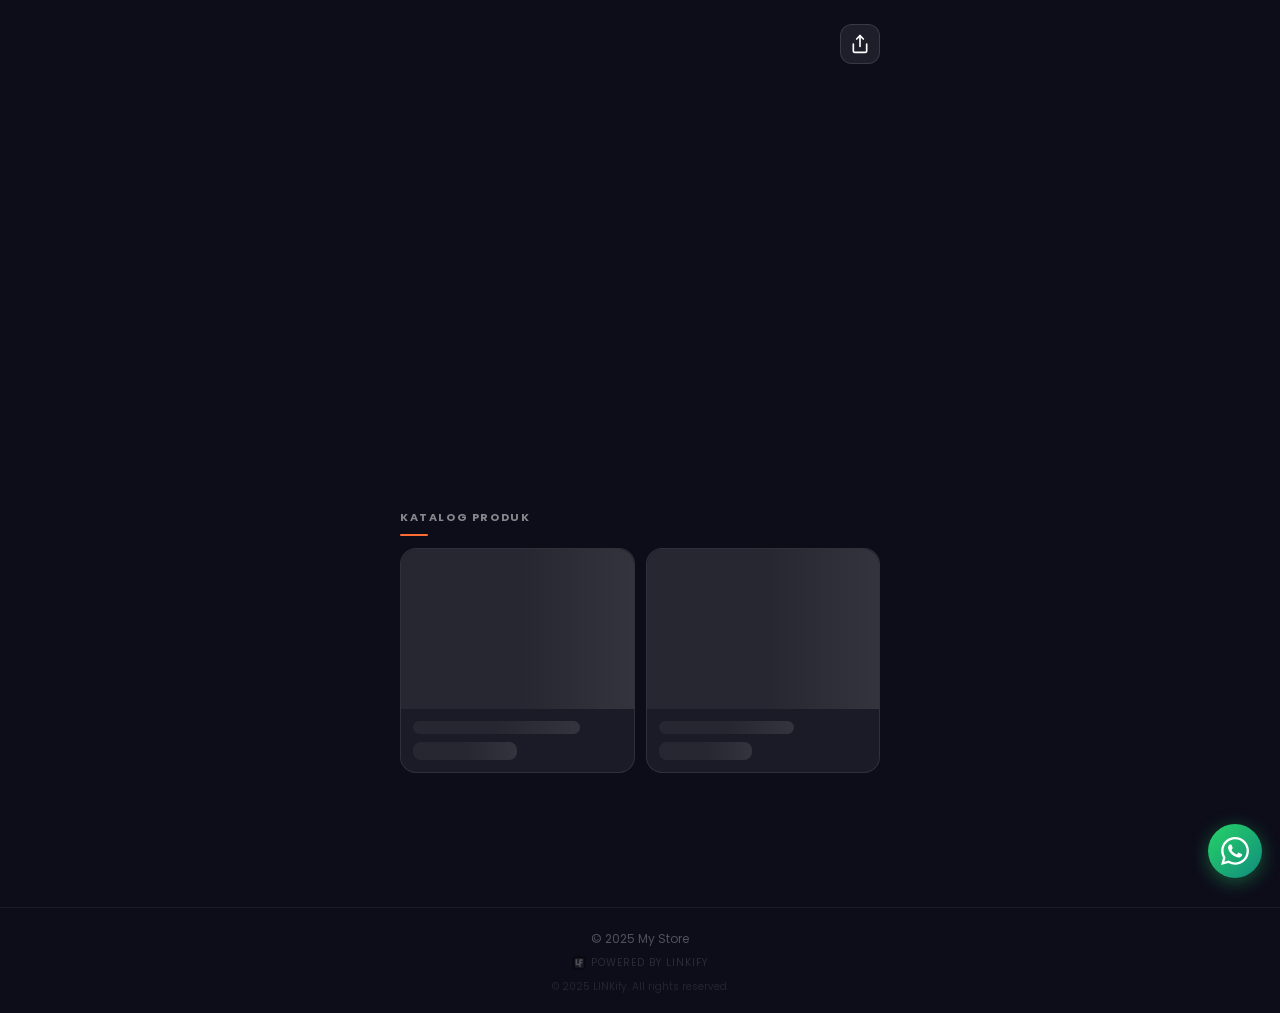
==== commit 8434ec2f: "update" ====
--- a/index.html
+++ b/index.html
@@ -3,121 +3,171 @@
 <head>
   <meta charset="UTF-8">
   <meta name="viewport" content="width=device-width, initial-scale=1.0">
-  <title>LINKify — Link Bio Toko</title>
-  <link rel="icon" href="logo-linkify.png">
+  <title>LINKify - Link Bio</title>
+  <link rel="preconnect" href="https://fonts.googleapis.com">
+  <link rel="preconnect" href="https://fonts.gstatic.com" crossorigin>
+  <link href="https://fonts.googleapis.com/css2?family=Poppins:wght@400;500;600;700;800&display=swap" rel="stylesheet">
+  <link rel="stylesheet" href="css/index.css">
+  <link rel="icon" type="image/png" sizes="32x32" href="logo-linkify.png">
   <link rel="apple-touch-icon" href="logo-linkify.png">
   <link rel="manifest" href="manifest.json">
-  <link rel="preconnect" href="https://fonts.googleapis.com">
-  <link href="https://fonts.googleapis.com/css2?family=Poppins:wght@400;500;600;700;800&display=swap" rel="stylesheet">
-  <link rel="stylesheet" href="css/index.css">
+  <meta name="theme-color" content="#FF6B35">
 </head>
-<body>
+<body class="index-page">
+<div class="page-wrap">
+
   <div class="container">
 
-    <!-- TOP BAR -->
-    <div class="topbar">
-      <div class="theme-wrap">
-        <button class="theme-pill active" data-t="dark" onclick="setTheme('dark')">🌙 Midnight</button>
-        <button class="theme-pill" data-t="white" onclick="setTheme('white')">☀️ White</button>
-      </div>
-      <button class="share-btn" onclick="shareLink()" aria-label="Bagikan">
-        <svg width="18" height="18" viewBox="0 0 24 24" fill="none" stroke="currentColor" stroke-width="2">
-          <path d="M4 12v8a2 2 0 002 2h12a2 2 0 002-2v-8"/><polyline points="16 6 12 2 8 6"/><line x1="12" y1="2" x2="12" y2="15"/>
+    <div class="top-bar">
+      <button type="button" onclick="shareLink()" class="share-btn" aria-label="Bagikan">
+        <svg xmlns="http://www.w3.org/2000/svg" width="20" height="20" viewBox="0 0 24 24" fill="none" stroke="currentColor" stroke-width="2" stroke-linecap="round" stroke-linejoin="round" aria-hidden="true">
+          <path d="M4 12v8a2 2 0 0 0 2 2h12a2 2 0 0 0 2-2v-8"/>
+          <polyline points="16 6 12 2 8 6"/>
+          <line x1="12" y1="2" x2="12" y2="15"/>
         </svg>
       </button>
     </div>
 
-    <!-- HERO -->
     <div class="hero fade-up">
-      <div class="logo-ring">
-        <img id="profileImg" src="https://placehold.co/200x200/1a1a2e/ffffff?text=Logo" alt="Logo" class="logo-img">
+      <div class="logo-wrapper">
+        <img id="profileImg" src="https://placehold.co/200x200/1a1a2e/ffffff?text=Logo" alt="Logo Toko" class="logo-img" loading="eager" decoding="async">
       </div>
-      <h1 id="storeName" class="store-name">Loading...</h1>
-      <p id="storeBio" class="store-desc"></p>
+      <h1 id="username" class="store-name">Loading...</h1>
+      <div id="verified-badge" class="verified-badge" style="display:none;">
+        <svg viewBox="0 0 24 24" fill="none" stroke="currentColor" stroke-width="2.5" aria-hidden="true">
+          <path stroke-linecap="round" stroke-linejoin="round" d="M9 12l2 2 4-4m5.618-4.016A11.955 11.955 0 0112 2.944a11.955 11.955 0 01-8.618 3.04A12.02 12.02 0 003 9c0 5.591 3.824 10.29 9 11.622 5.176-1.332 9-6.03 9-11.622 0-1.042-.133-2.052-.382-3.016z"/>
+        </svg>
+        Terverifikasi Premium
+      </div>
+      <p id="bio" class="store-desc"></p>
     </div>
 
-    <!-- PLATFORM -->
-    <div class="sec fade-up">
-      <div class="sec-head">
-        <span class="sec-label">Pemesanan & Platform</span>
-        <span class="section-line"></span>
+    <div class="social-section fade-up" id="social-bar" style="display:none;">
+      <div id="social-icons" class="social-icons"></div>
+    </div>
+
+    <div class="platform-section fade-up">
+      <div class="section-header">
+        <span class="section-title">Pemesanan &amp; Platform</span>
       </div>
-      <a id="link-wa" href="#" target="_blank" rel="noopener" class="plat-btn wa-btn">
-        <div class="plat-icon">
-          <svg viewBox="0 0 24 24" fill="white"><path d="M17.472 14.382c-.297-.149-1.758-.867-2.03-.967-.273-.099-.471-.148-.67.15-.197.297-.767.966-.94 1.164-.173.199-.347.223-.644.075-.297-.15-1.255-.463-2.39-1.475-.883-.788-1.48-1.761-1.653-2.059-.173-.297-.018-.458.13-.606.134-.133.298-.347.446-.52.149-.174.198-.298.298-.497.099-.198.05-.371-.025-.52-.075-.149-.669-1.612-.916-2.207-.242-.579-.487-.5-.669-.51-.173-.008-.371-.01-.57-.01-.198 0-.52.074-.792.372-.272.297-1.04 1.016-1.04 2.479 0 1.462 1.065 2.875 1.213 3.074.149.198 2.096 3.2 5.077 4.487.709.306 1.262.489 1.694.625.712.227 1.36.195 1.871.118.571-.085 1.758-.719 2.006-1.413.248-.694.248-1.289.173-1.413-.074-.124-.272-.198-.57-.347m-5.421 7.403h-.004a9.87 9.87 0 01-5.031-1.378l-.361-.214-3.741.982.998-3.648-.235-.374a9.86 9.86 0 01-1.51-5.26c.001-5.45 4.436-9.884 9.888-9.884 2.64 0 5.122 1.03 6.988 2.898a9.825 9.825 0 012.893 6.994c-.003 5.45-4.437 9.884-9.885 9.884m8.413-18.297A11.815 11.815 0 0012.05 0C5.495 0 .16 5.335.157 11.892c0 2.096.547 4.142 1.588 5.945L.057 24l6.305-1.654a11.882 11.882 0 005.683 1.448h.005c6.554 0 11.89-5.335 11.893-11.893a11.821 11.821 0 00-3.48-8.413z"/></svg>
+      <a id="link-wa-main" href="#" target="_blank" rel="noopener noreferrer" class="platform-btn wa-btn">
+        <div class="icon-box">
+          <svg viewBox="0 0 24 24" width="22" height="22" fill="white" aria-hidden="true"><use href="#ico-wa"/></svg>
         </div>
         Pesan Lewat WhatsApp
       </a>
-      <a id="link-shopee" href="#" target="_blank" rel="noopener" class="plat-btn shopee-btn hidden">
-        <div class="plat-icon">
-          <svg viewBox="0 0 24 24" fill="white"><path d="M19.793 7.507c0-2.075-.828-3.952-2.168-5.308a.675.675 0 00-.95-.014.664.664 0 00-.013.944 6.506 6.506 0 011.8 4.378 6.501 6.501 0 01-6.504 6.487 6.499 6.499 0 01-6.5-6.487 6.497 6.497 0 011.8-4.378.664.664 0 00-.013-.944.675.675 0 00-.95.014A7.824 7.824 0 004.127 7.507c0 .332.022.659.063.98H2.672a1.354 1.354 0 00-1.348 1.214L.024 21.347A1.344 1.344 0 001.37 22.86h21.26a1.344 1.344 0 001.346-1.513l-1.3-11.626a1.354 1.354 0 00-1.348-1.214h-1.597a7.9 7.9 0 00.062-.98zM12 1.14a2.694 2.694 0 110 5.388A2.694 2.694 0 0112 1.14z"/></svg>
+      <a id="link-shopee" href="#" target="_blank" rel="noopener noreferrer" class="platform-btn shopee-btn hidden">
+        <div class="icon-box">
+          <svg viewBox="0 0 24 24" width="22" height="22" fill="white" aria-hidden="true"><use href="#ico-shopee"/></svg>
         </div>
         Pesan Lewat Shopee
       </a>
-      <a id="link-tokped" href="#" target="_blank" rel="noopener" class="plat-btn tokped-btn hidden">
-        <div class="plat-icon">
-          <svg viewBox="0 0 24 24" fill="white"><path d="M21 7H3a1 1 0 00-1 1v11a2 2 0 002 2h16a2 2 0 002-2V8a1 1 0 00-1-1zm-9 9a3 3 0 110-6 3 3 0 010 6z"/><path d="M8 7V5a4 4 0 018 0v2"/></svg>
+      <a id="link-tokped" href="#" target="_blank" rel="noopener noreferrer" class="platform-btn tokped-btn">
+        <div class="icon-box">
+          <svg viewBox="0 0 24 24" width="22" height="22" fill="white" aria-hidden="true"><use href="#ico-tokped"/></svg>
         </div>
         Pesan Lewat Tokopedia
       </a>
     </div>
 
-    <!-- KATALOG -->
-    <div class="sec">
-      <div class="sec-head">
-        <span class="sec-label">Katalog Produk</span>
-        <span class="section-line"></span>
+    <div id="custom-buttons-section" class="platform-section" style="display:none;">
+      <div class="section-header">
+        <span class="section-title">Link Lainnya</span>
       </div>
-      <div id="productList" class="prod-grid">
-        <div class="skel-box"><div class="skel" style="height:155px"></div><div style="padding:12px"><div class="skel" style="height:12px;width:75%;margin-bottom:8px;border-radius:4px"></div><div class="skel" style="height:20px;width:50%;border-radius:4px"></div></div></div>
-        <div class="skel-box"><div class="skel" style="height:155px"></div><div style="padding:12px"><div class="skel" style="height:12px;width:60%;margin-bottom:8px;border-radius:4px"></div><div class="skel" style="height:20px;width:45%;border-radius:4px"></div></div></div>
+      <div class="custom-btn-wrap"></div>
+    </div>
+
+    <div class="catalog-section">
+      <div class="section-header">
+        <span class="section-title">Katalog Produk</span>
+      </div>
+      <div id="kategori-filter" class="kategori-filter" style="display:none;"></div>
+      <div id="unggulan-section" style="display:none;">
+        <div class="unggulan-label">⭐ Produk Unggulan</div>
+        <div id="unggulanList" class="product-grid" style="margin-bottom:16px;"></div>
+        <div class="unggulan-divider"></div>
+        <div class="unggulan-label" style="margin-top:12px;">Semua Produk</div>
+      </div>
+      <div id="productList" class="product-grid">
+        <div class="skeleton-box">
+          <div class="skeleton" style="height:160px;border-radius:16px 16px 0 0;"></div>
+          <div style="padding:12px;">
+            <div class="skeleton" style="height:13px;width:80%;margin-bottom:8px;"></div>
+            <div class="skeleton" style="height:18px;width:50%;"></div>
+          </div>
+        </div>
+        <div class="skeleton-box">
+          <div class="skeleton" style="height:160px;border-radius:16px 16px 0 0;"></div>
+          <div style="padding:12px;">
+            <div class="skeleton" style="height:13px;width:65%;margin-bottom:8px;"></div>
+            <div class="skeleton" style="height:18px;width:45%;"></div>
+          </div>
+        </div>
       </div>
     </div>
 
-    <!-- FOOTER -->
-    <div class="footer">
-      <p class="footer-store" id="footerStore">© 2025 My Store</p>
-      <div class="footer-brand">
-        <img src="logo-linkify.png" alt="LINKify">
-        Powered by LINKify
-      </div>
-      <p class="footer-copy">© 2025 LINKify. All rights reserved.</p>
-    </div>
   </div>
 
-  <!-- FLOATING WA -->
-  <a id="floatWa" href="#" target="_blank" rel="noopener" class="float-wa">
-    <svg width="26" height="26" viewBox="0 0 24 24" fill="white"><path d="M17.472 14.382c-.297-.149-1.758-.867-2.03-.967-.273-.099-.471-.148-.67.15-.197.297-.767.966-.94 1.164-.173.199-.347.223-.644.075-.297-.15-1.255-.463-2.39-1.475-.883-.788-1.48-1.761-1.653-2.059-.173-.297-.018-.458.13-.606.134-.133.298-.347.446-.52.149-.174.198-.298.298-.497.099-.198.05-.371-.025-.52-.075-.149-.669-1.612-.916-2.207-.242-.579-.487-.5-.669-.51-.173-.008-.371-.01-.57-.01-.198 0-.52.074-.792.372-.272.297-1.04 1.016-1.04 2.479 0 1.462 1.065 2.875 1.213 3.074.149.198 2.096 3.2 5.077 4.487.709.306 1.262.489 1.694.625.712.227 1.36.195 1.871.118.571-.085 1.758-.719 2.006-1.413.248-.694.248-1.289.173-1.413-.074-.124-.272-.198-.57-.347m-5.421 7.403h-.004a9.87 9.87 0 01-5.031-1.378l-.361-.214-3.741.982.998-3.648-.235-.374a9.86 9.86 0 01-1.51-5.26c.001-5.45 4.436-9.884 9.888-9.884 2.64 0 5.122 1.03 6.988 2.898a9.825 9.825 0 012.893 6.994c-.003 5.45-4.437 9.884-9.885 9.884m8.413-18.297A11.815 11.815 0 0012.05 0C5.495 0 .16 5.335.157 11.892c0 2.096.547 4.142 1.588 5.945L.057 24l6.305-1.654a11.882 11.882 0 005.683 1.448h.005c6.554 0 11.89-5.335 11.893-11.893a11.821 11.821 0 00-3.48-8.413z"/></svg>
-  </a>
+  <footer class="footer">
+    <p id="footer-store">© 2025 My Store</p>
+    <div class="footer-brand">
+      <img src="logo-linkify.png" alt="LINKify" loading="lazy" decoding="async">
+      Powered by LINKify
+    </div>
+    <p class="footer-copy">© 2025 LINKify. All rights reserved.</p>
+  </footer>
 
-  <!-- THEME + SHARE SCRIPT -->
-  <script>
-    function setTheme(t) {
-      const isWhite = t === 'white';
-      document.body.setAttribute('data-theme', isWhite ? 'white' : '');
-      localStorage.setItem('lf-theme', t);
-      document.querySelectorAll('.theme-pill').forEach(p => p.classList.toggle('active', p.dataset.t===t));
-      // FIX: sync html background color agar tidak ada celah putih/gelap saat scroll ke bawah
-      document.documentElement.style.backgroundColor = isWhite ? '#f0f2ff' : '#0d0d1a';
-      // Sync border logo
-      const logoEl = document.querySelector('.logo-img');
-      if (logoEl) logoEl.style.borderColor = isWhite ? '#e8ecfb' : '#0d0d1a';
+</div>
+
+<a id="waBtn" href="#" target="_blank" rel="noopener noreferrer" data-wa="" class="floating-wa" aria-label="WhatsApp">
+  <svg viewBox="0 0 24 24" width="28" height="28" fill="white" aria-hidden="true"><use href="#ico-wa"/></svg>
+</a>
+
+<svg xmlns="http://www.w3.org/2000/svg" style="display:none" aria-hidden="true">
+  <defs>
+    <symbol id="ico-wa" viewBox="0 0 24 24">
+      <path d="M17.472 14.382c-.297-.149-1.758-.867-2.03-.967-.273-.099-.471-.148-.67.15-.197.297-.767.966-.94 1.164-.173.199-.347.223-.644.075-.297-.15-1.255-.463-2.39-1.475-.883-.788-1.48-1.761-1.653-2.059-.173-.297-.018-.458.13-.606.134-.133.298-.347.446-.52.149-.174.198-.298.298-.497.099-.198.05-.371-.025-.52-.075-.149-.669-1.612-.916-2.207-.242-.579-.487-.5-.669-.51-.173-.008-.371-.01-.57-.01-.198 0-.52.074-.792.372-.272.297-1.04 1.016-1.04 2.479 0 1.462 1.065 2.875 1.213 3.074.149.198 2.096 3.2 5.077 4.487.709.306 1.262.489 1.694.625.712.227 1.36.195 1.871.118.571-.085 1.758-.719 2.006-1.413.248-.694.248-1.289.173-1.413-.074-.124-.272-.198-.57-.347m-5.421 7.403h-.004a9.87 9.87 0 01-5.031-1.378l-.361-.214-3.741.982.998-3.648-.235-.374a9.86 9.86 0 01-1.51-5.26c.001-5.45 4.436-9.884 9.888-9.884 2.64 0 5.122 1.03 6.988 2.898a9.825 9.825 0 012.893 6.994c-.003 5.45-4.437 9.884-9.885 9.884m8.413-18.297A11.815 11.815 0 0012.05 0C5.495 0 .16 5.335.157 11.892c0 2.096.547 4.142 1.588 5.945L.057 24l6.305-1.654a11.882 11.882 0 005.683 1.448h.005c6.554 0 11.89-5.335 11.893-11.893a11.821 11.821 0 00-3.48-8.413z"/>
+    </symbol>
+    <symbol id="ico-shopee" viewBox="0 0 24 24">
+      <path d="M19.793 7.507c0-2.075-.828-3.952-2.168-5.308a.675.675 0 00-.95-.014.664.664 0 00-.013.944 6.506 6.506 0 011.8 4.378 6.501 6.501 0 01-6.504 6.487 6.499 6.499 0 01-6.5-6.487 6.497 6.497 0 011.8-4.378.664.664 0 00-.013-.944.675.675 0 00-.95.014A7.824 7.824 0 004.127 7.507c0 .332.022.659.063.98H2.672a1.354 1.354 0 00-1.348 1.214L.024 21.347A1.344 1.344 0 001.37 22.86h21.26a1.344 1.344 0 001.346-1.513l-1.3-11.626a1.354 1.354 0 00-1.348-1.214h-1.597a7.9 7.9 0 00.062-.98zM12 1.14a2.694 2.694 0 110 5.388A2.694 2.694 0 0112 1.14z"/>
+    </symbol>
+    <symbol id="ico-tokped" viewBox="0 0 24 24">
+      <path d="M21 7H3a1 1 0 00-1 1v11a2 2 0 002 2h16a2 2 0 002-2V8a1 1 0 00-1-1zm-9 9a3 3 0 110-6 3 3 0 010 6z"/>
+      <path d="M8 7V5a4 4 0 018 0v2"/>
+    </symbol>
+    <symbol id="ico-instagram" viewBox="0 0 24 24">
+      <rect x="2" y="2" width="20" height="20" rx="5" ry="5" fill="none" stroke="currentColor" stroke-width="2"/>
+      <circle cx="12" cy="12" r="4" fill="none" stroke="currentColor" stroke-width="2"/>
+      <circle cx="17.5" cy="6.5" r="1.5" fill="currentColor"/>
+    </symbol>
+    <symbol id="ico-tiktok" viewBox="0 0 24 24">
+      <path d="M19.59 6.69a4.83 4.83 0 01-3.77-4.25V2h-3.45v13.67a2.89 2.89 0 01-2.88 2.5 2.89 2.89 0 01-2.89-2.89 2.89 2.89 0 012.89-2.89c.28 0 .54.04.79.1V9.01a6.33 6.33 0 00-.79-.05 6.34 6.34 0 00-6.34 6.34 6.34 6.34 0 006.34 6.34 6.34 6.34 0 006.33-6.34V8.69a8.19 8.19 0 004.79 1.52V6.76a4.85 4.85 0 01-1.02-.07z"/>
+    </symbol>
+    <symbol id="ico-twitter" viewBox="0 0 24 24">
+      <path d="M18.244 2.25h3.308l-7.227 8.26 8.502 11.24H16.17l-4.714-6.231-5.401 6.231H2.744l7.73-8.835L1.254 2.25H8.08l4.259 5.63L18.244 2.25zm-1.161 17.52h1.833L7.084 4.126H5.117L17.083 19.77z"/>
+    </symbol>
+    <symbol id="ico-facebook" viewBox="0 0 24 24">
+      <path d="M24 12.073c0-6.627-5.373-12-12-12s-12 5.373-12 12c0 5.99 4.388 10.954 10.125 11.854v-8.385H7.078v-3.47h3.047V9.43c0-3.007 1.792-4.669 4.533-4.669 1.312 0 2.686.235 2.686.235v2.953H15.83c-1.491 0-1.956.925-1.956 1.874v2.25h3.328l-.532 3.47h-2.796v8.385C19.612 23.027 24 18.062 24 12.073z"/>
+    </symbol>
+    <symbol id="ico-youtube" viewBox="0 0 24 24">
+      <path d="M23.498 6.186a3.016 3.016 0 00-2.122-2.136C19.505 3.545 12 3.545 12 3.545s-7.505 0-9.377.505A3.017 3.017 0 00.502 6.186C0 8.07 0 12 0 12s0 3.93.502 5.814a3.016 3.016 0 002.122 2.136c1.871.505 9.376.505 9.376.505s7.505 0 9.377-.505a3.015 3.015 0 002.122-2.136C24 15.93 24 12 24 12s0-3.93-.502-5.814zM9.545 15.568V8.432L15.818 12l-6.273 3.568z"/>
+    </symbol>
+  </defs>
+</svg>
+
+<script>
+  window.shareLink = () => {
+    const title = document.getElementById('username')?.innerText || 'Toko';
+    if (navigator.share) {
+      navigator.share({ title, url: window.location.href });
+    } else {
+      navigator.clipboard.writeText(window.location.href)
+        .then(() => alert('Link berhasil disalin!'))
+        .catch(() => alert('Gagal menyalin link.'));
     }
-    const saved = localStorage.getItem('lf-theme') || 'dark';
-    setTheme(saved);
+  };
+</script>
 
-    function shareLink() {
-      const name = document.getElementById('storeName')?.textContent || 'Toko';
-      if (navigator.share) { navigator.share({ title: name, url: location.href }); }
-      else { navigator.clipboard.writeText(location.href).then(() => alert('Link disalin!')); }
-    }
-
-    // Scroll animations
-    const obs = new IntersectionObserver(entries =>
-      entries.forEach(e => { if(e.isIntersecting) e.target.classList.add('show'); }), { threshold: 0.08 });
-    document.querySelectorAll('.fade-up').forEach(el => obs.observe(el));
-  </script>
-
-  <script type="module" src="js/script.js"></script>
+<script type="module" src="js/script.js"></script>
 </body>
-</html>
+</html>
--- a/css/index.css
+++ b/css/index.css
@@ -1,257 +1,467 @@
-/* ============================================
-   LINKIFY — index.css (Halaman Toko Publik)
-   ============================================ */
+/* ==========================================
+   LINKify — Public Storefront (index.css)
+   Perf-fixed: no box-shadow anim, no fixed-bg,
+   GPU-composited transitions only (transform/opacity)
+   ========================================== */
+
+@import url('https://fonts.googleapis.com/css2?family=Poppins:wght@400;500;600;700;800&display=swap');
 
 *, *::before, *::after { box-sizing: border-box; margin: 0; padding: 0; }
 
-/* FIX: html height 100%, body min-height 100vh agar background stretch penuh */
-html { height: 100%; background-color: #0d0d1a; }
-
-/* ── TEMA MIDNIGHT (default) ── */
-body {
-  --bg-c1: #0d0d1a;
-  --bg-c2: #131328;
-  --accent-glow:  rgba(255,107,53,0.14);
-  --accent-glow2: rgba(100,80,200,0.1);
-  --card-bg:      rgba(255,255,255,0.055);
-  --card-border:  rgba(255,255,255,0.1);
-  --text:         #ffffff;
-  --text-muted:   rgba(255,255,255,0.55);
-  --footer-color: rgba(255,255,255,0.55);
-  --section-border: rgba(255,255,255,0.08);
+html { min-height: 100%; }
+
+body.index-page {
+  /* CSS vars */
+  --idx-accent:      #FF6B35;
+  --idx-accent-rgb:  255, 107, 53;
+  --idx-bg:          #0d0d1a;
+  --idx-card:        rgba(255,255,255,0.06);
+  --idx-border:      rgba(255,255,255,0.09);
+  --idx-text:        #ffffff;
+  --idx-muted:       rgba(255,255,255,0.50);
+  --idx-footer:      rgba(255,255,255,0.28);
+
+  min-height: 100vh;
+  min-height: 100dvh;
+  display: flex;
+  flex-direction: column;
+
+  /* Simple solid bg — no radial-gradient on body (expensive repaint) */
+  background-color: var(--idx-bg);
 
   font-family: 'Poppins', sans-serif;
-  background-color: var(--bg-c1);
-  background-image:
-    radial-gradient(ellipse 75% 55% at 18% 12%, var(--accent-glow)  0%, transparent 60%),
-    radial-gradient(ellipse 60% 50% at 82% 82%, var(--accent-glow2) 0%, transparent 55%);
-  /* FIX: scroll bukan fixed — mobile tidak support fixed attachment */
-  background-attachment: scroll;
-  min-height: 100vh;
-  color: var(--text);
+  color: var(--idx-text);
+  -webkit-font-smoothing: antialiased;
   overflow-x: hidden;
-  transition: background-color 0.45s ease;
-}
-
-/* ── TEMA WHITE ── */
-body[data-theme="white"] {
-  --bg-c1: #f0f2ff;
-  --bg-c2: #e8ecfb;
-  --accent-glow:  rgba(255,107,53,0.07);
-  --accent-glow2: rgba(120,100,255,0.06);
-  --card-bg:      rgba(255,255,255,0.72);
-  --card-border:  rgba(0,0,0,0.07);
-  --text:         #111827;
-  --text-muted:   rgba(17,24,39,0.52);
-  --footer-color: rgba(17,24,39,0.55);
-  --section-border: rgba(0,0,0,0.08);
-  background-color: var(--bg-c1);
-  background-image:
-    radial-gradient(ellipse 70% 50% at 15% 10%, var(--accent-glow)  0%, transparent 55%),
-    radial-gradient(ellipse 60% 45% at 85% 85%, var(--accent-glow2) 0%, transparent 55%),
-    radial-gradient(ellipse 90% 70% at 50% 40%, rgba(200,210,255,0.35) 0%, transparent 65%);
-}
-body[data-theme="white"] .share-btn,
-body[data-theme="white"] .theme-wrap  { background: rgba(0,0,0,0.06); border-color: rgba(0,0,0,0.09); }
-body[data-theme="white"] .theme-pill  { color: rgba(0,0,0,0.45); }
-body[data-theme="white"] .theme-pill:hover { color: rgba(0,0,0,0.75); }
-body[data-theme="white"] .theme-pill.active { background: rgba(0,0,0,0.09); color: #111; }
-body[data-theme="white"] .share-btn   { color: #111; }
-body[data-theme="white"] .skel-box    { background: rgba(255,255,255,0.5); }
-body[data-theme="white"] .skel        { background: linear-gradient(90deg,#e8e8e8 25%,#d4d4d4 50%,#e8e8e8 75%); background-size: 200%; }
-body[data-theme="white"] .section-line{ background: var(--section-border); }
-
-/* ── LAYOUT ── */
-.container { max-width: 480px; margin: 0 auto; padding: 22px 16px 140px; }
-
-/* ── TOP BAR ── */
-.topbar { display: flex; justify-content: space-between; align-items: center; margin-bottom: 28px; gap: 10px; }
-.theme-wrap {
-  display: flex; gap: 3px;
-  background: rgba(255,255,255,0.08);
-  border: 1px solid var(--card-border);
-  backdrop-filter: blur(16px);
-  border-radius: 50px; padding: 4px;
-}
-.theme-pill {
-  display: flex; align-items: center; gap: 5px;
-  padding: 5px 12px; border-radius: 50px;
-  border: none; background: transparent;
-  color: rgba(255,255,255,0.5);
-  font-family: 'Poppins', sans-serif;
-  font-size: 11px; font-weight: 600;
-  cursor: pointer; transition: all 0.22s;
-}
-.theme-pill:hover  { color: rgba(255,255,255,0.85); }
-.theme-pill.active { background: rgba(255,255,255,0.16); color: #fff; box-shadow: 0 2px 8px rgba(0,0,0,0.25); }
-.share-btn {
-  width: 42px; height: 42px; flex-shrink: 0;
-  display: flex; align-items: center; justify-content: center;
-  background: rgba(255,255,255,0.08);
-  border: 1px solid var(--card-border);
-  backdrop-filter: blur(16px);
-  border-radius: 14px; color: var(--text);
-  cursor: pointer; transition: all 0.2s;
-}
-.share-btn:active { transform: scale(0.9); }
-
-/* ── HERO ── */
-.hero { text-align: center; margin-bottom: 32px; }
-.logo-ring {
-  width: 120px; height: 120px; border-radius: 50%;
-  padding: 3px;
-  background: linear-gradient(270deg, #FF6B35, #FFD700, #FF6B35);
-  background-size: 400% 400%;
-  animation: rotateBorder 3s ease infinite;
-  margin: 0 auto 18px;
-  box-shadow: 0 12px 32px rgba(255,107,53,0.25);
-}
-.logo-img {
-  width: 100%; height: 100%; border-radius: 50%;
-  object-fit: cover;
-  border: 4px solid var(--bg-c1);
-  animation: float 3.5s ease-in-out infinite;
-  background: var(--bg-c2);
-  transition: border-color 0.45s;
-}
-.store-name  { font-size: 24px; font-weight: 800; color: var(--text); margin-bottom: 8px; text-transform: lowercase; }
-.store-desc  { font-size: 13px; color: var(--text-muted); line-height: 1.6; max-width: 300px; margin: 0 auto; }
-
-/* ── SECTION ── */
-.sec       { margin-bottom: 28px; }
-.sec-head  { margin-bottom: 14px; }
-.sec-label { font-size: 10px; font-weight: 700; letter-spacing: 1.8px; text-transform: uppercase; color: var(--text-muted); display: block; }
-.section-line { display: block; width: 36px; height: 3px; background: linear-gradient(90deg,#FF6B35,#FFD700); border-radius: 2px; margin-top: 7px; }
-
-/* ── PLATFORM BUTTONS ── */
-.plat-btn {
-  display: flex; align-items: center; gap: 14px;
-  width: 100%; padding: 15px 20px; margin-bottom: 11px;
-  border-radius: 16px; border: none;
-  color: white; text-decoration: none;
-  font-family: 'Poppins', sans-serif;
-  font-size: 14px; font-weight: 600;
-  cursor: pointer;
-  box-shadow: 0 4px 16px rgba(0,0,0,0.2);
-  position: relative; overflow: hidden;
-  transition: transform 0.2s, box-shadow 0.2s;
-}
-.plat-btn:hover  { transform: translateY(-3px); box-shadow: 0 10px 28px rgba(0,0,0,0.3); }
-.plat-btn:active { transform: translateY(-1px); }
-.plat-btn::after {
-  content: ''; position: absolute;
-  top: 0; left: -100%; width: 55%; height: 100%;
-  background: linear-gradient(90deg, transparent, rgba(255,255,255,0.18), transparent);
-  transition: left 0.55s;
-}
-.plat-btn:hover::after { left: 150%; }
-.plat-icon {
-  width: 42px; height: 42px; flex-shrink: 0;
-  background: rgba(255,255,255,0.18);
-  border-radius: 12px;
-  display: flex; align-items: center; justify-content: center;
-}
-.plat-icon svg { width: 22px; height: 22px; }
-.wa-btn     { background: linear-gradient(135deg, #25D366 0%, #128C7E 100%); }
-.shopee-btn { background: linear-gradient(135deg, #EE4D2D 0%, #FF6633 100%); }
-.tokped-btn { background: linear-gradient(135deg, #03AC0E 0%, #027a09 100%); }
-
-/* ── PRODUCT GRID ── */
-.prod-grid { display: grid; grid-template-columns: repeat(2,1fr); gap: 12px; }
-.prod-card {
-  background: var(--card-bg);
+}
+
+/* ── TEMPLATE BG LAYER ─────────────────────────────────────────────────────
+   Rendered as a separate fixed layer so scrolling uses GPU compositing.
+   We do NOT use body { background-attachment:fixed } — that forces full
+   page repaint on every scroll frame on mobile.
+   ──────────────────────────────────────────────────────────────────────── */
+#tpl-bg-layer {
+  /* Set by JS — see script.js applyTemplate() */
+}
+#tpl-bg-layer::after {
+  content: '';
+  position: absolute;
+  inset: 0;
+  background: rgba(0,0,0,0.52);
+  pointer-events: none;
+}
+
+/* Template mode — darken cards for readability over photo bg */
+body.index-page[data-template="forest"] { --idx-card: rgba(0,0,0,0.46); --idx-border: rgba(255,255,255,0.12); }
+body.index-page[data-template="ocean"]  { --idx-card: rgba(0,0,0,0.46); --idx-border: rgba(255,255,255,0.12); }
+body.index-page[data-template="aurora"] { --idx-card: rgba(0,0,0,0.46); --idx-border: rgba(255,255,255,0.12); }
+body.index-page[data-template="desert"] { --idx-card: rgba(0,0,0,0.46); --idx-border: rgba(255,255,255,0.12); }
+body.index-page[data-template="sakura"] { --idx-card: rgba(0,0,0,0.46); --idx-border: rgba(255,255,255,0.12); }
+
+body.index-page[data-template]:not([data-template="default"]) .product-card,
+body.index-page[data-template]:not([data-template="default"]) .platform-btn {
   backdrop-filter: blur(12px);
   -webkit-backdrop-filter: blur(12px);
-  border: 1px solid var(--card-border);
-  border-radius: 18px; overflow: hidden;
-  transition: transform 0.22s, box-shadow 0.22s;
-}
-.prod-card:hover { transform: scale(1.025); box-shadow: 0 12px 28px rgba(0,0,0,0.25); }
+}
+
+/* ── SKELETON ──────────────────────────────────────────────────────────────
+   Animates background-position only — GPU-composited.
+   ──────────────────────────────────────────────────────────────────────── */
+.skeleton {
+  background: linear-gradient(90deg,
+    rgba(255,255,255,0.05) 25%,
+    rgba(255,255,255,0.11) 50%,
+    rgba(255,255,255,0.05) 75%);
+  background-size: 200% 100%;
+  animation: ske-shimmer 1.4s linear infinite;
+  border-radius: 8px;
+}
+@keyframes ske-shimmer {
+  0%   { background-position: 200% 0; }
+  100% { background-position: -200% 0; }
+}
+
+/* ── LAYOUT ────────────────────────────────────────────────────────────────*/
+.page-wrap { flex: 1; display: flex; flex-direction: column; }
+.container  { max-width: 520px; margin: 0 auto; padding: 18px 15px 100px; width: 100%; flex: 1; }
+
+/* ── TOP BAR ───────────────────────────────────────────────────────────────*/
+.top-bar { display: flex; justify-content: flex-end; margin-bottom: 16px; }
+.share-btn {
+  width: 40px; height: 40px;
+  border-radius: 12px;
+  background: rgba(255,255,255,0.07);
+  border: 1px solid rgba(255,255,255,0.12);
+  display: flex; align-items: center; justify-content: center;
+  color: var(--idx-text);
+  cursor: pointer;
+  /* Only animate transform/opacity — GPU layer */
+  transition: transform 0.15s ease, opacity 0.15s ease;
+}
+.share-btn:hover  { opacity: 0.8; }
+.share-btn:active { transform: scale(0.88); }
+
+/* ── HERO ──────────────────────────────────────────────────────────────────*/
+.hero { text-align: center; margin-bottom: 24px; }
+
+.logo-wrapper {
+  width: 116px; height: 116px;
+  border-radius: 50%;
+  padding: 3px;
+  background: var(--idx-accent);
+  margin: 0 auto 14px;
+  /* box-shadow with spread on scroll = OK since it's not animated */
+  box-shadow: 0 0 0 5px rgba(var(--idx-accent-rgb),0.18);
+}
+.logo-img {
+  width: 100%; height: 100%;
+  border-radius: 50%;
+  object-fit: cover;
+  background-color: #111;
+}
+
+/* ── VERIFIED BADGE ────────────────────────────────────────────────────────*/
+.verified-badge {
+  display: none;
+  align-items: center;
+  gap: 4px;
+  font-size: 11px; font-weight: 700;
+  color: var(--idx-accent);
+  background: rgba(var(--idx-accent-rgb),0.12);
+  border: 1px solid rgba(var(--idx-accent-rgb),0.25);
+  padding: 4px 12px;
+  border-radius: 99px;
+  margin: 0 auto 10px;
+  width: fit-content;
+  letter-spacing: 0.3px;
+}
+.verified-badge svg { width: 13px; height: 13px; flex-shrink: 0; }
+
+.store-name {
+  font-size: 24px; font-weight: 800;
+  color: var(--idx-text);
+  letter-spacing: -0.4px;
+  margin-bottom: 6px;
+}
+.store-desc {
+  font-size: 13px;
+  color: var(--idx-muted);
+  line-height: 1.55;
+  max-width: 300px;
+  margin: 0 auto;
+}
+
+/* ── SECTION TITLE ─────────────────────────────────────────────────────────*/
+.section-header { margin-bottom: 12px; }
+.section-title {
+  font-size: 11px; font-weight: 700;
+  text-transform: uppercase; letter-spacing: 1.6px;
+  color: var(--idx-muted);
+}
+.section-title::after {
+  content: '';
+  display: block;
+  width: 28px; height: 2px;
+  background: var(--idx-accent);
+  border-radius: 2px;
+  margin-top: 6px;
+}
+
+/* ── SOCIAL ICONS ──────────────────────────────────────────────────────────*/
+.social-section { margin-bottom: 20px; display: flex; justify-content: center; }
+.social-icons   { display: flex; gap: 10px; flex-wrap: wrap; justify-content: center; }
+
+.social-icon-btn {
+  width: 48px; height: 48px;
+  border-radius: 14px;
+  background: rgba(255,255,255,0.07);
+  border: 1px solid rgba(255,255,255,0.12);
+  display: flex; align-items: center; justify-content: center;
+  color: rgba(255,255,255,0.72);
+  text-decoration: none;
+  /* GPU-safe transitions */
+  transition: transform 0.18s ease, opacity 0.18s ease;
+}
+.social-icon-btn:hover  { transform: translateY(-3px); opacity: 1; background: var(--social-color, rgba(255,255,255,0.15)); color: #fff; border-color: transparent; }
+.social-icon-btn:active { transform: scale(0.9); }
+
+/* ── PLATFORM BUTTONS ──────────────────────────────────────────────────────*/
+.platform-section { margin-bottom: 22px; }
+
+.platform-btn {
+  display: flex; align-items: center; gap: 14px;
+  width: 100%; padding: 14px 16px;
+  border-radius: 16px; border: none;
+  color: #fff; font-family: 'Poppins', sans-serif;
+  font-size: 15px; font-weight: 700;
+  cursor: pointer; text-decoration: none;
+  margin-bottom: 10px;
+  /* Transform only — GPU layer, zero repaint */
+  transition: transform 0.18s ease, filter 0.18s ease;
+  /* Promote to own GPU layer */
+  will-change: transform;
+  position: relative; overflow: hidden;
+}
+.platform-btn:hover  { transform: translateY(-2px); filter: brightness(1.07); }
+.platform-btn:active { transform: scale(0.97); }
+
+/* Shimmer sweep — uses transform, no repaint */
+.platform-btn::before {
+  content: '';
+  position: absolute; top: 0; left: -80%;
+  width: 55%; height: 100%;
+  background: linear-gradient(90deg, transparent, rgba(255,255,255,0.18), transparent);
+  transform: skewX(-18deg);
+  transition: left 0.4s ease;
+  pointer-events: none;
+}
+.platform-btn:hover::before { left: 130%; }
+
+.wa-btn     { background: linear-gradient(135deg,#25D366,#128C7E); box-shadow: 0 4px 16px rgba(37,211,102,0.28); }
+.shopee-btn { background: linear-gradient(135deg,#FF6633,#EE4D2D); box-shadow: 0 4px 16px rgba(238,77,45,0.28); }
+.tokped-btn { background: linear-gradient(135deg,#03AC0E,#028a0b); box-shadow: 0 4px 16px rgba(3,172,14,0.24); }
+.custom-btn { background: linear-gradient(135deg, var(--idx-accent), rgba(var(--idx-accent-rgb),0.65)); }
+
+#custom-buttons-section { display: none; }
+
+/* ── ICON BOX ──────────────────────────────────────────────────────────────*/
+.icon-box {
+  width: 42px; height: 42px; flex-shrink: 0;
+  border-radius: 12px;
+  background: rgba(0,0,0,0.22);
+  border: 1.5px solid rgba(255,255,255,0.28);
+  display: flex; align-items: center; justify-content: center;
+  box-shadow: inset 0 1px 0 rgba(255,255,255,0.35);
+}
+
+/* ── CATALOG ───────────────────────────────────────────────────────────────*/
+.catalog-section { margin-bottom: 24px; }
+.product-grid    { display: grid; grid-template-columns: repeat(2,1fr); gap: 11px; }
+.grid-span-all   { grid-column: 1/-1; }
+
+.empty-state {
+  text-align: center;
+  padding: 48px 16px;
+  color: var(--idx-muted);
+  font-size: 13px;
+}
+
+.product-card {
+  background: var(--idx-card);
+  border: 1px solid var(--idx-border);
+  border-radius: 16px;
+  overflow: hidden;
+  /* GPU hint — only transform/opacity transitions */
+  will-change: transform;
+  transition: transform 0.2s ease;
+  /* Layout containment prevents layout recalc from spreading */
+  contain: layout style;
+}
+.product-card:hover { transform: translateY(-3px); }
+
+/* ── PRODUCT IMAGE ─────────────────────────────────────────────────────────*/
 .prod-img-wrap { position: relative; }
-.prod-img  { width: 100%; height: 155px; object-fit: cover; display: block; background: rgba(255,255,255,0.05); }
-.habis-overlay {
+.product-img {
+  width: 100%;
+  /* Fixed aspect-ratio prevents layout shift (no height thrash) */
+  aspect-ratio: 4/3;
+  object-fit: cover;
+  display: block;
+  background: #111;
+}
+
+/* ── BADGES ────────────────────────────────────────────────────────────────*/
+.badge-stok {
   position: absolute; inset: 0;
-  background: rgba(0,0,0,0.62);
+  background: rgba(0,0,0,0.60);
   display: flex; align-items: center; justify-content: center;
-  font-size: 12px; font-weight: 700; letter-spacing: 2px; color: #fff;
-}
-.prod-body  { padding: 12px 13px 14px; }
-.prod-name  {
-  font-size: 12px; font-weight: 600; color: var(--text);
-  margin-bottom: 5px; line-height: 1.4;
-  display: -webkit-box; -webkit-line-clamp: 2; -webkit-box-orient: vertical; overflow: hidden;
-}
-.prod-price {
-  font-size: 14px; font-weight: 800; color: #FF6B35;
-  background: rgba(255,107,53,0.1); display: inline-block;
-  padding: 2px 8px; border-radius: 6px; margin-bottom: 10px;
-}
-.prod-btns { display: flex; gap: 6px; }
-.prod-btn  {
-  flex: 1; padding: 8px 4px; border-radius: 10px;
-  border: none; font-family: 'Poppins', sans-serif;
-  font-size: 10px; font-weight: 700; cursor: pointer;
+  font-size: 12px; font-weight: 800; letter-spacing: 2px; color: #fff;
+}
+.badge-diskon {
+  position: absolute; top: 7px; left: 7px;
+  background: #E53E3E; color: #fff;
+  font-size: 11px; font-weight: 800;
+  padding: 2px 7px; border-radius: 6px;
+}
+.badge-unggulan {
+  position: absolute; top: 7px; right: 7px;
+  background: rgba(0,0,0,0.55); color: #F6C90E;
+  font-size: 13px; padding: 1px 5px; border-radius: 6px;
+}
+
+/* ── PRODUCT INFO ──────────────────────────────────────────────────────────*/
+.product-info { padding: 10px 11px 11px; }
+
+.product-name {
+  font-size: 12px; font-weight: 600; line-height: 1.35;
+  color: var(--idx-text);
+  margin-bottom: 5px;
+  display: -webkit-box; -webkit-line-clamp: 2; -webkit-box-orient: vertical;
+  overflow: hidden;
+}
+.price-row { display: flex; align-items: center; gap: 6px; flex-wrap: wrap; margin-bottom: 4px; }
+
+.product-price {
+  font-size: 14px; font-weight: 800;
+  color: var(--idx-accent);
+}
+.harga-coret {
+  font-size: 11px; color: rgba(255,255,255,0.3);
+  text-decoration: line-through;
+}
+.product-desc {
+  font-size: 11px; color: var(--idx-muted); line-height: 1.4;
+  display: -webkit-box; -webkit-line-clamp: 2; -webkit-box-orient: vertical;
+  overflow: hidden; margin-bottom: 2px;
+}
+
+/* ── PRODUCT BUTTONS ───────────────────────────────────────────────────────*/
+.prod-btns { display: flex; gap: 6px; margin-top: 9px; }
+.prod-btn {
+  flex: 1; padding: 8px 4px;
+  border-radius: 10px;
+  font-size: 11px; font-weight: 700;
   display: flex; align-items: center; justify-content: center; gap: 4px;
-  transition: all 0.2s; text-decoration: none;
-}
-.prod-btn svg { width: 12px; height: 12px; }
-.btn-wa     { background: #25D366; color: #fff; }
-.btn-wa:hover { background: #20bd5a; }
-.btn-shopee { background: rgba(238,77,45,0.12); color: #EE4D2D; border: 1px solid rgba(238,77,45,0.2); }
-.btn-shopee:hover { background: #EE4D2D; color: #fff; }
-
-/* ── SKELETON ── */
-.skel-box { background: var(--card-bg); border: 1px solid var(--card-border); border-radius: 18px; overflow: hidden; }
-.skel {
-  background: linear-gradient(90deg, rgba(255,255,255,0.06) 25%, rgba(255,255,255,0.12) 50%, rgba(255,255,255,0.06) 75%);
-  background-size: 200%;
-  animation: shimmer 1.4s infinite;
-}
-@keyframes shimmer { 0%{background-position:-200% 0} 100%{background-position:200% 0} }
-
-/* ── FOOTER ── */
+  text-decoration: none;
+  transition: transform 0.12s ease;
+}
+.prod-btn:active { transform: scale(0.91); }
+.prod-btn-wa     { background: linear-gradient(135deg,#25D366,#1aaa55); color: #fff; }
+.prod-btn-shopee { background: linear-gradient(135deg,#FF6633,#EE4D2D); color: #fff; }
+
+/* ── KATEGORI FILTER ───────────────────────────────────────────────────────*/
+.kategori-filter {
+  display: flex; gap: 7px;
+  overflow-x: auto; padding-bottom: 10px; margin-bottom: 12px;
+  scrollbar-width: none; -ms-overflow-style: none;
+}
+.kategori-filter::-webkit-scrollbar { display: none; }
+.kat-btn {
+  flex-shrink: 0;
+  padding: 5px 14px; border-radius: 99px;
+  border: 1.5px solid var(--idx-border);
+  background: transparent; color: rgba(255,255,255,0.5);
+  font-size: 12px; font-weight: 600; cursor: pointer;
+  transition: transform 0.14s ease, background 0.14s ease, color 0.14s ease, border-color 0.14s ease;
+  white-space: nowrap; font-family: 'Poppins', sans-serif;
+}
+.kat-btn:hover  { border-color: var(--idx-accent); color: var(--idx-accent); }
+.kat-btn.active { background: var(--idx-accent); border-color: var(--idx-accent); color: #fff; }
+
+/* ── UNGGULAN ──────────────────────────────────────────────────────────────*/
+.unggulan-label {
+  font-size: 11px; font-weight: 700;
+  color: rgba(255,255,255,0.4);
+  text-transform: uppercase; letter-spacing: 1px; margin-bottom: 9px;
+}
+.unggulan-divider { height: 1px; background: var(--idx-border); margin: 8px 0 12px; }
+
+/* Skeleton box */
+.skeleton-box { background: var(--idx-card); border: 1px solid var(--idx-border); border-radius: 16px; overflow: hidden; }
+
+/* ── FOOTER ────────────────────────────────────────────────────────────────*/
 .footer {
-  text-align: center; margin-top: 36px;
-  padding: 24px 0 12px;
-  border-top: 1px solid var(--section-border);
-}
-.footer-store { font-size: 12px; color: var(--footer-color); margin-bottom: 10px; }
+  text-align: center;
+  padding: 22px 16px 18px;
+  border-top: 1px solid rgba(255,255,255,0.06);
+  font-size: 12px; color: var(--idx-footer);
+  margin-top: auto;
+}
 .footer-brand {
-  display: inline-flex; align-items: center; gap: 7px;
-  font-size: 11px; color: var(--footer-color);
-  text-transform: uppercase; letter-spacing: 0.8px; opacity: 0.8;
-}
-.footer-brand img { width: 16px; height: 16px; border-radius: 4px; opacity: 0.7; }
-.footer-copy { font-size: 10px; color: var(--footer-color); margin-top: 6px; }
-
-/* ── FLOATING WA ── */
-.float-wa {
-  position: fixed; bottom: 22px; right: 20px;
-  width: 54px; height: 54px; border-radius: 50%;
-  background: linear-gradient(135deg, #25D366, #128C7E);
+  display: inline-flex; align-items: center; gap: 5px;
+  margin-top: 7px; font-size: 10px;
+  text-transform: uppercase; letter-spacing: 1px; opacity: 0.45;
+}
+.footer-brand img { width: 14px; height: 14px; border-radius: 4px; opacity: 0.6; }
+.footer-copy { font-size: 10px; opacity: 0.35; margin-top: 4px; }
+
+/* ── FLOATING WA ───────────────────────────────────────────────────────────
+   Uses transform-based pulse — zero repaint on mobile.
+   NO box-shadow animation (triggers repaint every frame).
+   ──────────────────────────────────────────────────────────────────────── */
+.floating-wa {
+  position: fixed; bottom: 22px; right: 18px;
+  width: 54px; height: 54px;
+  background: linear-gradient(135deg,#25D366,#128C7E);
+  border-radius: 50%;
   display: flex; align-items: center; justify-content: center;
-  box-shadow: 0 8px 24px rgba(37,211,102,0.38);
-  z-index: 99; transition: transform 0.2s;
+  /* Static box-shadow — painted once, not animated */
+  box-shadow: 0 4px 18px rgba(37,211,102,0.38);
+  z-index: 100;
   text-decoration: none;
-}
-.float-wa:active { transform: scale(0.9); }
-
-/* ── ANIMATIONS ── */
+  /* Scale-based pulse — GPU-composited, no repaint */
+  animation: wa-pulse-scale 2.8s ease-in-out infinite;
+  will-change: transform;
+}
+.floating-wa:hover  { animation: none; transform: scale(1.1); }
+.floating-wa:active { animation: none; transform: scale(0.92); }
+
+@keyframes wa-pulse-scale {
+  0%, 100% { transform: scale(1); }
+  50%       { transform: scale(1.06); }
+}
+
+/* ── UTILITIES ─────────────────────────────────────────────────────────────*/
+.hidden { display: none !important; }
+
+/* Jelly click — transform only */
+.jelly-click { transition: transform 0.12s ease; }
+.jelly-click:active { transform: scale(0.88); }
+.jelly-click.bounce-back {
+  transform: scale(1.07);
+  transition: transform 0.20s cubic-bezier(0.34,1.56,0.64,1);
+}
+
+/* ── SCROLL REVEAL ─────────────────────────────────────────────────────────
+   Animates opacity + transform — both GPU-composited.
+   ──────────────────────────────────────────────────────────────────────── */
+.reveal {
+  opacity: 0;
+  transform: translateY(20px);
+  transition:
+    opacity  0.44s cubic-bezier(0.22,1,0.36,1),
+    transform 0.44s cubic-bezier(0.22,1,0.36,1);
+  will-change: opacity, transform;
+}
+.reveal.visible          { opacity: 1; transform: translateY(0); }
+.reveal-delay-1          { transition-delay: 0.06s; }
+.reveal-delay-2          { transition-delay: 0.12s; }
+.reveal-delay-3          { transition-delay: 0.18s; }
+.reveal-delay-4          { transition-delay: 0.22s; }
+
 .fade-up {
-  opacity: 0; transform: translateY(18px);
-  transition: opacity 0.55s cubic-bezier(0.22,1,0.36,1), transform 0.55s cubic-bezier(0.22,1,0.36,1);
+  opacity: 0;
+  transform: translateY(14px);
+  transition:
+    opacity  0.48s cubic-bezier(0.22,1,0.36,1),
+    transform 0.48s cubic-bezier(0.22,1,0.36,1);
+  will-change: opacity, transform;
 }
 .fade-up.show { opacity: 1; transform: translateY(0); }
 
-@keyframes rotateBorder {
-  0%   { background-position: 0%   50%; }
-  50%  { background-position: 100% 50%; }
-  100% { background-position: 0%   50%; }
-}
-@keyframes float {
-  0%, 100% { transform: translateY(0); }
-  50%       { transform: translateY(-7px); }
-}
-
-.hidden { display: none !important; }
-  
+/* ── REDUCED MOTION ────────────────────────────────────────────────────────*/
+@media (prefers-reduced-motion: reduce) {
+  .reveal, .fade-up { transition: none; opacity: 1; transform: none; }
+  .skeleton         { animation: none; }
+  .floating-wa      { animation: none; }
+  .platform-btn::before { display: none; }
+}
+
+/* ── RESPONSIVE ────────────────────────────────────────────────────────────*/
+@media (min-width: 480px) {
+  .container    { padding: 24px 20px 110px; }
+  .logo-wrapper { width: 128px; height: 128px; }
+  .store-name   { font-size: 27px; }
+}
+
+@media (max-width: 360px) {
+  .container    { padding: 12px 11px 90px; }
+  .store-name   { font-size: 20px; }
+  .platform-btn { font-size: 13px; padding: 12px 13px; gap: 11px; }
+  .icon-box     { width: 36px; height: 36px; border-radius: 10px; }
+  .product-name { font-size: 11px; }
+  .product-price{ font-size: 13px; }
+  .prod-btn     { font-size: 10px; padding: 7px 2px; }
+  .logo-wrapper { width: 96px; height: 96px; }
+  .floating-wa  { width: 48px; height: 48px; bottom: 16px; right: 14px; }
+}
